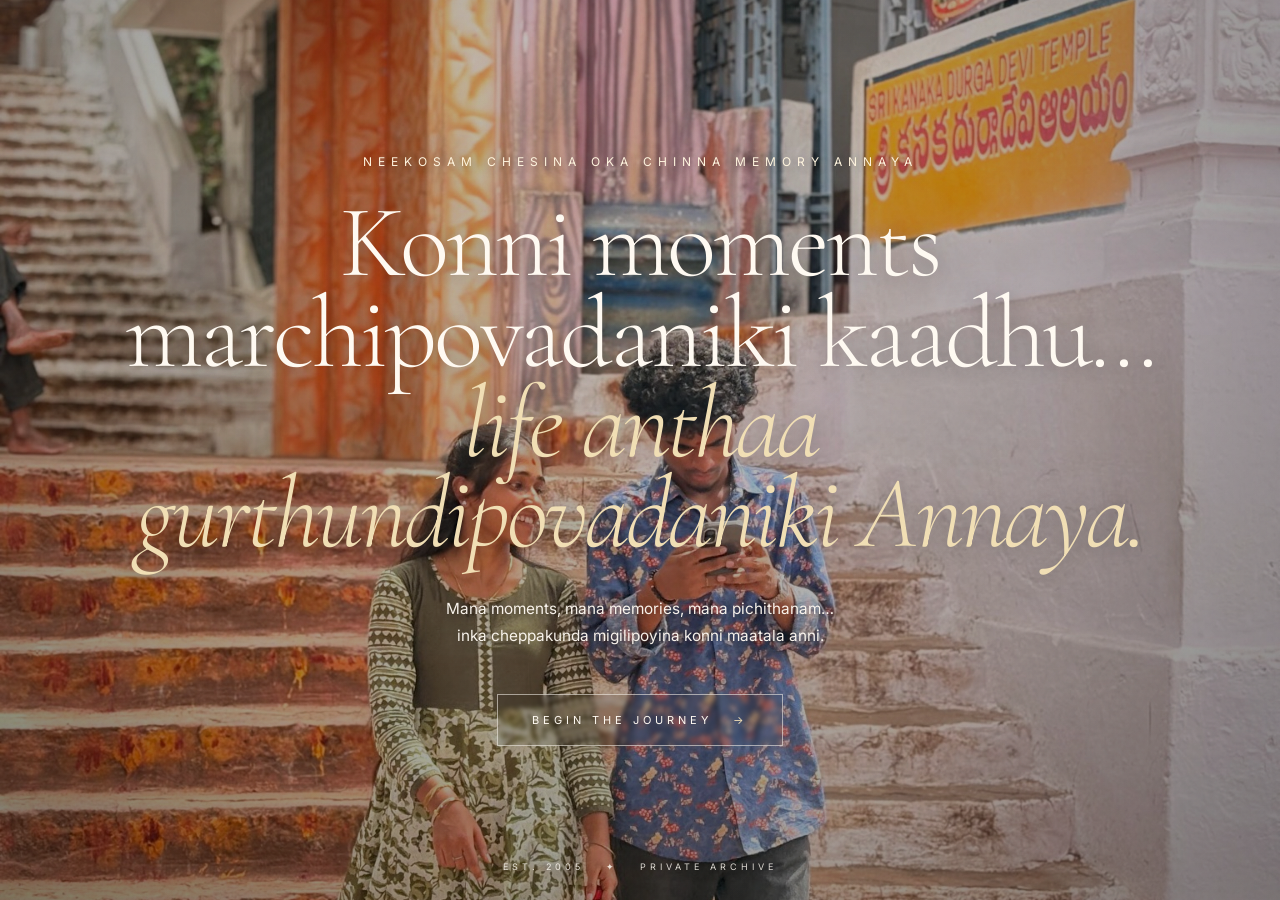
==== indexmain.html @ 3186c995 "Add Memory Vault project" ====
<!DOCTYPE html>
<html lang="en">

<head>
    <meta charset="UTF-8">
    <meta name="viewport" content="width=device-width, initial-scale=1.0">

    <title>Mana Memories, Nee Words Lo — Vamsi</title>

    <link rel="stylesheet" href="styles.css">

    <link rel="preconnect" href="https://fonts.googleapis.com">
    <link rel="preconnect" href="https://fonts.gstatic.com" crossorigin>

    <link
        href="https://fonts.googleapis.com/css2?family=Cormorant+Garamond:wght@300;400;500;600;700&family=Inter:wght@300;400;500;600&display=swap"
        rel="stylesheet">
</head>

<body>

    <div class="grain"></div>


    <!-- =================================================
     OPENING
================================================= -->

    <section id="opening" class="screen">

        <div class="opening-content">

            <p class="small-text">
                NEEKOSAM CHESINA OKA CHINNA MEMORY ANNAYA
            </p>

            <h1>
                Konni moments<br>
                marchipovadaniki kaadhu…<br>
                <span>life anthaa gurthundipovadaniki Annaya.</span>
            </h1>

            <p class="subtitle">
                Mana moments, mana memories, mana pichithanam…<br>
                inka cheppakunda migilipoyina konni maatala anni.
            </p>

            <button id="beginBtn">
                BEGIN THE JOURNEY <span>→</span>
            </button>

        </div>

        <div class="bottom-info">
            <span>EST. 2005</span>
            <span>✦</span>
            <span>PRIVATE ARCHIVE</span>
        </div>

    </section>


    <!-- =================================================
     PASSWORD
================================================= -->

    <section id="vault" class="screen hidden">

        <div class="vault-box">

            <p class="vault-label">
                PRIVATE ARCHIVE
            </p>

            <div class="lock">
                ♢
            </div>

            <h2>
                THE MEMORY VAULT
            </h2>

            <p class="for-text">
                Ee memories anni ni kosame
            </p>

            <h3>
                VAMSI
            </h3>

            <p class="instruction">
                Enter the password…<br>
                appude ee memories unlock avuthayi.
            </p>

            <div class="password-container">

                <input type="password" id="password" placeholder="••••••••">

                <button id="unlockBtn">
                    UNLOCK
                </button>

            </div>

            <p id="error"></p>

            <div class="vault-footer">
                <span>CLASSIFIED</span>
                <span>•</span>
                <span>2026</span>
            </div>

        </div>

    </section>


    <!-- =================================================
     WELCOME
================================================= -->

    <section id="welcome" class="screen hidden">

        <div class="welcome-content">

            <p class="small-text">
                ACCESS GRANTED
            </p>

            <div class="line"></div>

            <h1>
                Welcome to<br>
                <span>your story.</span>
            </h1>

            <p>
                Prathi photo venaka oka moment untundi.<br>
                Prathi moment venaka oka story untundi.<br>
                Ee story maatram…nidhi.
            </p>

            <button id="enterArchive">
                ENTER THE ARCHIVE <span>→</span>
            </button>

        </div>

    </section>


    <!-- =================================================
     ARCHIVE
================================================= -->

    <main id="archive" class="hidden">

        <header class="archive-header">

            <div>

                <p class="archive-label">
                    PRIVATE ARCHIVE / 2026
                </p>

                <h1>
                    Vamsi<span>.</span>
                </h1>

            </div>

            <div class="archive-number">
                21
                <small>years</small>
            </div>

        </header>


        <section class="archive-intro">

            <p class="small-text">
                THE ARCHIVE
            </p>

            <h2>
                A few pieces<br>
                of <em>your story...</em>
            </h2>

            <p>
                chaala ekkuva memories, adho ala.
            </p>

        </section>


        <!-- =================================================
     CARDS
================================================= -->

        <section class="archive-grid">


            <!-- 01 STORY -->

            <article class="archive-card large-card">
                <div class="archive-card">
                    <div class="card-number">01</div>

                    <div class="card-content">
                        <span>TIMELINE</span>

                        <h3>OurStory</h3>

                        <p>
                            Almost four years of memories,<br>
                            konchem chaos, endless conversations,<br>
                            inka madhyalo jarigina anno vishyalu.
                        </p>

                        <button class="open-card" onclick="openSection('storySection')">
                            OPEN STORY →
                        </button>
                    </div>
                </div>

            </article>


            <!-- 02 Nee World — Nee lens nunchi -->

            <article class="archive-card photo-card">

                <div class="photo-background">

                    <img src="images/c1.jpg" alt="Vamsi photography">

                </div>

                <div class="photo-overlay"></div>

                <div class="card-number">
                    02
                </div>

                <div class="card-content">

                    <span>Nee World — Nee lens nunchi</span>

                    <h3>
                        Nee lens nunchi
                    </h3>

                    <p>
                        Andaru chuse world okkate…<br>
                        kaani nuvvu chuse way is different Annaya.
                    </p>

                    <button class="open-card" onclick="openSection('photos')">
                        Nee Frames Chooddhaama →
                    </button>

                </div>

            </article>


            <!-- 03 -->

            <article class="archive-card">

                <div class="card-number">
                    03
                </div>

                <div class="card-content">

                    <span>21 YEARS OF YOU</span>

                    <h3>
                        21 Things That Make You… You
                    </h3>

                    <p>
                        21 chinna chinna things…<br>
                        avi kalisi nuvvu ane person ni create chestayi.
                    </p>

                    <button class="open-card" onclick="openSection('things')">
                        DISCOVER →
                    </button>

                </div>

            </article>


            <!-- 04 VIDEO -->

            <article class="archive-card video-card">

                <video autoplay muted loop playsinline>

                    <source src="video/memories.mp4" type="video/mp4">

                </video>

                <div class="video-overlay"></div>

                <div class="card-number">
                    04
                </div>

                <div class="card-content">

                    <span>MEMORIES IN MOTION</span>

                    <h3>
                        Press Play
                    </h3>

                    <p>
                        Konni memories photo lo kanna…<br>
                        kadilthe inka bhaguntay Annaya.
                    </p>

                    <button class="open-card" onclick="openSection('video')">
                        WATCH →
                    </button>

                </div>

            </article>


            <!-- 05 MESSAGE -->

            <article class="archive-card message-card">

                <div class="card-number">
                    05
                </div>

                <div class="card-content">

                    <span>NAA NUNCHI…</span>

                    <h3>
                        A Message
                    </h3>

                    <p>
                        Something I wanted you to hear.
                    </p>

                    <button id="voiceBtn">
                        ▶ PLAY MESSAGE
                    </button>

                    <audio id="voiceMessage">
                        <source src="audio/message.mp3" type="audio/mpeg">
                    </audio>

                </div>

            </article>


            <!-- 06 MULTIVERSE -->

            <article class="archive-card large-card multiverse-card">

                <div class="card-number">
                    06
                </div>

                <div class="card-content">

                    <span>Oka Vela… WHAT IF?</span>

                    <h3>
                        The Multiverse
                    </h3>

                    <p>
                        Worlds veraina…<br>
                        lives veraina…<br>
                        Nuvvu nuvve.
                    </p>

                    <button class="open-card" onclick="openSection('multiverse')">
                        ENTER →
                    </button>

                </div>

            </article>


            <!-- 07 FUTURE -->

            <article class="archive-card future-card">

                <div class="card-number">
                    07
                </div>

                <div class="card-content">

                    <span>
                        CLASSIFIED / 2036
                    </span>

                    <h3>
                        10 Years Tarvatha Maybe…
                    </h3>

                    <p>
                        Oka camera tho start ayina dream…<br>
                        10 years lo ekkadiki teesukeltundo choodali.
                    </p>

                    <button class="open-card" onclick="openSection('future')">
                        Open Chaos →
                    </button>

                </div>

            </article>


            <!-- 08 INKA LOCKED 🔒 -->

            <article class="archive-card locked-card">

                <div class="lock-symbol">
                    🔒
                </div>

                <div class="card-number">
                    08
                </div>

                <div class="card-content">

                    <span>
                        DO NOT OPEN
                    </span>

                    <h3>
                        2027
                    </h3>

                    <p>
                        Next time malli ra…
                    </p>

                    <button disabled>
                        INKA LOCKED 🔒
                    </button>

                </div>

            </article>

            <!-- 09 CHAOS -->
            <article class="archive-card emotional-card">
                <div class="card-number">09</div>
                <div class="card-content">
                    <span>THE CHAOS ARCHIVE</span>
                    <h3>Mana Pichi Panulu</h3>
                    <p>Mana jokes, mana fights, mana nonsense…<br>
                        bayata vallaki artham kaani,<br>
                        manaki maatram moments.</p>
                    <button class="open-card" onclick="openSection('chaos')">Open Chaos →</button>
                </div>
            </article>

            <!-- 10 OPEN WHEN -->
            <article class="archive-card emotional-card">
                <div class="card-number">10</div>
                <div class="card-content">
                    <span>PRIVATE LETTERS</span>
                    <h3>Eppudu Open Cheyyalante…</h3>
                    <p>Konni rojulu happy ga untayi…<br>
                        konni rojulu konchem tough ga untayi.<br>
                        Aa days kosam konni maatlu.</p>
                    <button class="open-card" onclick="openSection('openWhen')">OPEN ENVELOPE →</button>
                </div>
            </article>

            <!-- 11 UNSAID -->
            <article class="archive-card emotional-card">
                <div class="card-number">11</div>
                <div class="card-content">
                    <span>THINGS I NEVER SAY</span>
                    <h3>Unsaid Things</h3>
                    <p>Konni feelings face-to-face cheppadam kanna…<br>
                        paper meeda raayadam different ga anipisthundi Annaya.</p>
                    <button class="open-card" onclick="openSection('unsaid')">Idi Chaduvu →</button>
                </div>
            </article>

            <!-- 12 FINAL LETTER -->
            <article class="archive-card emotional-card final-card">
                <div class="card-number">12</div>
                <div class="card-content">
                    <span>BEFORE YOU LEAVE…</span>
                    <h3>Letter</h3>
                    <p>Last ga okkate gurthupettuko…<br>
                        mana memories ekkada unna,<br>
                        mana relation ki oka different idhi untundi Annaya.</p>
                    <button class="open-card" onclick="openSection('finalLetter')">Open Cheyyi →</button>
                </div>
            </article>

        </section>


        <!-- =================================================
     STORY SECTION
================================================= -->

        <section id="storySection" class="extra-section hidden">

            <button type="button" class="back-btn" onclick="closeSection('storySection')">
                ← BACK TO ARCHIVE
            </button>

            <div class="section-intro">
                <span class="small-text">01 / TIMELINE</span>

                <h2>
                    Our <em>Story.</em>
                </h2>

                <p>
                    Almost four years… ayina, mana story ki proper beginning ani cheppadaniki oka particular vishyam
                    ledu.
                </p>
            </div>

            <div class="chapter-photo" aria-label="Chapter 01 memory">
                <img src="images/a18.jpg" alt="Chapter 01 temple trip memory">
                <p> THAT DAY — 30 JUL 2022.<br>
                    First lo mana iddaram ki teliyadu kada… ee random conversations anni oka roju memories avuthayi
                    ani🤷‍♀️.
                </p>
            </div>

            <div class="timeline-item">
                <span>CHAPTER 02</span>
                <h3>Mana Chaos.</h3>
                <p>
                    Mana jokes, mana fights, random conversations, godavalu… appudu avi just normal days. Ippudu venakki
                    chusthe avi anni chala pedha memories.
                </p>
            </div>

            <div class="timeline-item">
                <span>CHAPTER 03</span>
                <h3>Almost four years later.</h3>
                <p>
                    Time chala fast ga vellipoyindi. Kaani inka complete kaaledu.<br>
                    Inka chaala memories create cheyyali Annaya.
                </p>
            </div>
            <div class="chapter-photo" aria-label="Chapter 04 memory">
                <img src="images/a19.jpeg"
                    alt="Chapter 04 memory together at the temple">
                <p>Idi ending kaadhu Annaya.<br>
                Already raasina chapters konni unnayi… migatha story inka mana mundhe undi.SOMEWHERE ALONG THE WAY</p>
            </div>
            </div>

        </section>

        <!-- =================================================
     Nee World — Nee lens nunchi
================================================= -->

        <section id="photos" class="extra-section hidden">

            <button type="button" class="back-btn" onclick="closeSection('photos')">
                ← BACK TO ARCHIVE
            </button>

            <p class="small-text">
                CHAPTER 02
            </p>

            <h2>
                Nee World — Through Your <em>Lens.</em>
            </h2>

            <p class="section-intro">
                Nuvvu just photographs theeyavu.<br>
                Konni moments ni notice chesthav… konni feelings ni capture chesthav… migatha vallaki ordinary ga
                kanipinche things lo kuda oka frame chusthav.
            </p>


            <div class="photo-gallery">

                <div class="gallery-item">

                    <img src="images/c1.jpg">

                    <div>
                        FRAME 01
                    </div>

                </div>


                <div class="gallery-item">

                    <img src="c2.jpg">

                    <div>
                        FRAME 02
                    </div>

                </div>


                <div class="gallery-item">

                    <img src="c3.jpg">

                    <div>
                        FRAME 03
                    </div>

                </div>

            </div>

        </section>


        <!-- =================================================
     21 THINGS
================================================= -->

        <section id="things" class="extra-section hidden">

            <button type="button" class="back-btn" onclick="closeSection('things')">
                ← BACK TO ARCHIVE
            </button>

            <p class="small-text">
                CHAPTER 03
            </p>

            <h2>
                21 Things That Make You… You<br>
                <em>About You.</em>
            </h2>

            <div class="things-grid">

                <div class="thing">
                    <span>01</span>
                    <p>Nannu yedipinchadam lo niku chala istame kadha Annaya.</p>
                </div>

                <div class="thing">
                    <span>02</span>
                    <p>Nenu serious ga unna kuda somehow navvinchesthav.</p>
                </div>

                <div class="thing">
                    <span>03</span>
                    <p>Camera tho chuse nee way chaala different.</p>
                </div>

                <div class="thing">
                    <span>04</span>
                    <p>Vere vallaki kanipinchani details nuvvu notice chesthav.</p>
                </div>

                <div class="thing">
                    <span>05</span>
                    <p>Ordinary moments ni kuda memory ga marchesthav.</p>
                </div>

                <div class="thing">
                    <span>06</span>
                    <p>Nee dreams ni serious ga teesukuntav.</p>
                </div>

                <div class="thing">
                    <span>07</span>
                    <p>Nee lens… just lens kaadhu. Adi nee way of seeing the world.</p>
                </div>

                <div class="thing">
                    <span>08</span>
                    <p>Nuvvu unte life different ga untundi Annaya.</p>
                </div>

                <div class="thing">
                    <span>09</span>
                    <p>Konni sarlu chiraku ga untav. 😂</p>
                </div>

                <div class="thing">
                    <span>10</span>
                    <p>Kaani ninnu vere vallatho replace cheyyanu.</p>
                </div>

                <div class="thing">
                    <span>11</span>
                    <p>Nee own way of seeing the world undi.</p>
                </div>

                <div class="thing">
                    <span>12</span>
                    <p>Nuvvu inka nannu ala care chesthune untav.</p>
                </div>

                <div class="thing">
                    <span>13</span>
                    <p>Planning lekunda create ayye memories manaki ekkuva.</p>
                </div>

                <div class="thing">
                    <span>14</span>
                    <p>Nuvvu anukunnadanikanna nilo potential chaala ekkuva Annaya kani niku adhi teliyatle.</p>
                </div>

                <div class="thing">
                    <span>15</span>
                    <p>Nee dreams nijam avvali ani true ga korukuntunna.</p>
                </div>

                <div class="thing">
                    <span>16</span>
                    <p>Nuvvu Different Annaya.</p>
                </div>

                <div class="thing">
                    <span>17</span>
                    <p>Nuvvu family ni iche value kuda veru Annaya.</p>
                </div>

                <div class="thing">
                    <span>18</span>
                    <p>Nee story inka chaala pedda ga undi.</p>
                </div>

                <div class="thing">
                    <span>19</span>
                    <p>Nuvvu inka grow avuthunnav… and that's beautiful to watch.</p>
                </div>

                <div class="thing">
                    <span>20</span>
                    <p>Nuvvu avarki ivalsina value priority valaki isthav Annaya.</p>
                </div>

                <div class="thing final-thing">
                    <span>21</span>
                    <p>
                        Nuvvu chese chaala things ni nuvvu notice cheyyakapoyina… nenu notice chestha.
                    </p>
                </div>

            </div>

        </section>


        <!-- =================================================
     VIDEO
================================================= -->

        <section id="video" class="extra-section hidden">

            <button type="button" class="back-btn" onclick="closeSection('video')">
                ← BACK TO ARCHIVE
            </button>

            <p class="small-text">
                CHAPTER 04
            </p>

            <h2>
                Memories in <em>Motion.</em>
            </h2>

            <div class="big-video">

                <video controls>

                    <source src="video/memories.mp4" type="video/mp4">

                </video>

            </div>

        </section>


        <!-- =================================================
     MULTIVERSE
================================================= -->

        <section id="multiverse" class="extra-section hidden">

            <button type="button" class="back-btn" onclick="closeSection('multiverse')">
                ← BACK TO ARCHIVE
            </button>

            <p class="small-text">
                CHAPTER 06
            </p>

            <h2>
                The <em>Multiverse.</em>
            </h2>

            <p class="section-intro">
                Oka vela mana lives different ga unte?<br>
                Different city. Different career. Different people. Different story.
            </p>

            <div class="universe-grid">

                <div>
                    <span>UNIVERSE 01</span>
                    <h3>THE PHOTOGRAPHER</h3>
                    <p>
                        Camera tho moments ni chase chesthu… finally nee dream ni live chesthunnav.
                    </p>
                </div>

                <div>
                    <span>UNIVERSE 02</span>
                    <h3>THE TRAVELLER</h3>
                    <p>
                        Oka place nunchi inko place ki velthu… every location lo oka new story kanipisthav.
                    </p>
                </div>

                <div>
                    <span>UNIVERSE 03</span>
                    <h3>THE FILMMAKER</h3>
                    <p>
                        Photos nunchi movie stories varaku… moments ni cinema laga capture chesthav.
                    </p>
                </div>

                <div>
                    <span>UNIVERSE 04</span>
                    <h3>THE EXPLORER</h3>
                    <p>
                        Next frame ekkada untundo teliyadu… kaani search cheyyadam aapavu.
                    </p>
                </div>

            </div>

        </section>


        <!-- =================================================
     FUTURE
================================================= -->

        <section id="future" class="extra-section future-section hidden">

            <button type="button" class="back-btn" onclick="closeSection('future')">
                ← BACK TO ARCHIVE
            </button>

            <div class="future-header">

                <p class="small-text">
                    CLASSIFIED FILE / 2036
                </p>

                <h2>
                    10 Years<br>
                    From <em>Now.</em>
                </h2>

                <p>
                    This file was created in 2026.<br>
                    Open chesedi 2036 lo or inka mundhu ayina avvachu.
                </p>

            </div>


            <div class="future-profile">

                <div class="future-year">
                    2036
                </div>

                <div>

                    <span>
                        VAMSI
                    </span>

                    <h3>
                        PHOTOGRAPHER
                    </h3>

                    <p>
                        MNC • CREATIVE VISUALS
                    </p>

                </div>

            </div>


            <div class="future-letter">

                <p>
                    Annaya,
                </p>

                <p>
                    10 years tarvatha ee page chusthunnaav ante… first of all, hello future Annaya. 😂
                </p>

                <p>
                    Maybe oka office lo nee dream job chesthu untav.
                </p>

                <p>
                    Maybe somewhere beautiful, camera hand lo pattukuni next perfect frame kosam wait chesthu untav.
                </p>

                <p>
                    Maybe thousands of stories already capture chesi untav.
                </p>

                <p>
                    Kaani okati matram marchipoku.<br>
                    Nee dream start ayina reason ni marchipoku.
                </p>

                <p class="highlight">
                    Different ga choodadam aapaku.
                </p>

                <p class="highlight">
                    Perfect frame kosam chase cheyyadam aapaku.
                </p>

                <p class="highlight">
                    And most importantly…<br>
                    Nuvvu avvali anukunna person ga ayyinantha varuku aapaku.
                </p>

                <p>
                    I'll always be somewhere cheering for you.
                </p>

                <div class="future-signature">
                    — Srivalli
                </div>

            </div>

        </section>


        <!-- =================================================
     CHAOS ARCHIVE
================================================= -->
        <section id="chaos" class="extra-section hidden emotional-section">
            <button type="button" class="back-btn" onclick="closeSection('chaos')">← BACK TO ARCHIVE</button>
            <div class="section-intro">
                <span class="small-text">09 / THE CHAOS ARCHIVE</span>
                <h2>Things that make <em>no sense.</em></h2>
                <p>Bayata vallaki idi just nonsense.<br>
                    Manaki?<br>
                    Core memories. 😂</p>
            </div>
            <div class="memory-notes">
                <article><span>01</span>
                    <h3>THE INSIDE JOKES</h3>
                    <p>Explain cheyyalsina avasaram leni jokes.<br>
                        Oka word chaalu… iddaram navvukovadaniki.</p>
                </article>
                <article><span>02</span>
                    <h3>THE RANDOM FIGHTS</h3>
                    <p>5 minutes argument.<br>
                        10 minutes later…<br>
                        “Em jaragaledhu” ani normal ga matladukovadam. 😂</p>
                </article>
                <article><span>03</span>
                    <h3>THE STUPID MOMENTS</h3>
                    <p>Appudu stupid anipinchina moments…<br>
                        Ippudu gurthosthe automatic ga navvu vachche moments.</p>
                </article>
                <article><span>04</span>
                    <h3>THE ORDINARY DAYS</h3>
                    <p>Maybe mana best memories special days lo kaadhu.<br>
                        Just normal days lo jarigina chinna chinna things lo unnayi.<br>
                        That's our kind of chaos. ❤️</p>
                </article>
            </div>
        </section>

        <!-- =================================================
     OPEN WHEN
================================================= -->
        <section id="openWhen" class="extra-section hidden emotional-section">
            <button type="button" class="back-btn" onclick="closeSection('openWhen')">← BACK TO ARCHIVE</button>
            <div class="section-intro">
                <span class="small-text">10 / PRIVATE LETTERS</span>
                <h2>Open <em>when...</em></h2>
                <p>Anni okesari open cheyyaku.<br>
                    Konni letters future kosam save cheyyi. ❤️</p>
            </div>
            <div class="envelope-grid">
                <button class="envelope" onclick="toggleEnvelope(this)"><span>OPEN WHEN</span><strong>YOU'RE HAVING A
                        BAD DAY</strong>
                    <p>Every day strong ga undalsina avasaram ledu Annaya.<br>
                        Bad day ante bad life kaadhu.<br>
                        Konchem time teesko.<br>
                        Tomorrow malli try cheyyachu.</p>
                </button>
                <button class="envelope" onclick="toggleEnvelope(this)"><span>OPEN WHEN</span><strong>YOU MISS
                        ME</strong>
                    <p>Phone lo message cheyyachu… but first, ee page chudu. 😂<br>
                        Consider this a tiny hug from your sister.</p>
                </button>
                <button class="envelope" onclick="toggleEnvelope(this)"><span>OPEN WHEN</span><strong>YOU NEED TO
                        LAUGH</strong>
                    <p>Remember one thing…<br>
                        Nannu sister ga vundi kuda unav ante, nee life already successful. 😂</p>
                </button>
                <button class="envelope" onclick="toggleEnvelope(this)"><span>OPEN WHEN</span><strong>YOU FORGET HOW
                        MUCH YOU MATTER</strong>
                    <p>Nuvvu anukunnadanikanna chaala important.<br>
                        And yes… nenu cheppakapoyina, I care about you more than you know.</p>
                </button>
            </div>
        </section>

        <!-- =================================================
     UNSAID THINGS
================================================= -->
        <section id="unsaid" class="extra-section hidden emotional-section unsaid-section">
            <button type="button" class="back-btn" onclick="closeSection('unsaid')">← BACK TO ARCHIVE</button>
            <div class="section-intro">
                <span class="small-text">11 / THINGS I NEVER SAY</span>
                <h2>Things I <em>don't say enough.</em></h2>
            </div>
            <div class="unsaid-letter">
                <p>Annaya,<br><br>I don't say it enough… but I'm proud of you.</p>
                <p>Nuvvu nannu almost irritate chesthav. 😂<br>
                    Kaani somehow… every single time, I'd still choose you as my brother.</p>
                <p>Thank you for growing up with me.</p>
                <p>Thank you for all those ordinary days… avi memories avuthunnayi ani appudu manaki teliyaledu.</p>
                <p>Nee camera dream ni chase chesthu undu.<br>
                    One day nenu “I knew you could do it” ani cheppali.</p>
                <p class="highlight">And no matter how old we get…<br>
                    Mana childhood, mana stupid jokes, mana fights, mana memories lo oka little piece of us always
                    untundi.</p>
                <div class="future-signature">— Srivalli</div>
            </div>
        </section>

        <!-- =================================================
     FINAL LETTER
================================================= -->
        <section id="finalLetter" class="extra-section hidden final-letter-section">
            <button type="button" class="back-btn" onclick="closeSection('finalLetter')">← BACK TO ARCHIVE</button>
            <div class="final-letter-wrap">
                <span class="small-text">12 / THE FINAL LETTER</span>
                <h2>Out of all the people life could have given me…</h2>
                <p class="final-highlight">I'm glad I got you.</p>
                <p>Whatever happens next…<br>
                    Life manalni different directions lo teesukellina, busy ayina, years pass ayina…<br>
                    I hope we never become strangers.</p>
                <p>Keep taking photographs.<br>
                    Keep finding beautiful things.<br>
                    Keep chasing the life you want.</p>
                <p>And one day life chaala busy ayyi photos theeyadam kuda marchipothe…<br>
                    at least aa moments ela feel ayyayo marchipokunda undam.<br><br>
                    Because photos may fade…<br>
                    but some memories don't.</p>
                <div class="final-signature">— Yours ❤️</div>
                <div class="final-end">THE END? <span>Probably not.</span></div>
            </div>
        </section>


        <!-- =================================================
     END
================================================= -->


        <section class="vault-stats" aria-label="Memory Vault statistics">
            <div class="vault-stat"><span>12</span><small>ARCHIVES</small></div>
            <div class="vault-stat"><span>21</span><small>YEARS OF YOU</small></div>
            <div class="vault-stat"><span>2022 → ∞</span><small>STORY STILL WRITING</small></div>
        </section>

        <section class="random-memory-wrap">
            <div class="random-memory-label">THE VAULT REMEMBERS…</div>
            <div class="random-memory" id="randomMemory">Konni ordinary days… later memories aipoyayi.</div>
            <button class="memory-btn" id="randomMemoryBtn">Inka →</button>
        </section>

        <section class="archive-x" id="archiveX">
            <p class="small-text">CLASSIFIED / ARCHIVE X</p>
            <h3>One More Thing…</h3>
            <p>Kani konni memories ki names avasaram ledu Annaya.</p>
            <button id="archiveXBtn">OPEN CHEY→</button>
            <div class="archive-x-message">
                You found it. ❤️<br><br>
                ikada ami secret kadhu kani .<br>
                Ee pages ni ala mana memories tho add chesukuntu undham Annaya kk na<br><br>
                <em>Inka rayalsina memories chala unnayi Annaya.</em>
            </div>
        </section>

        <section class="vault-close">
            <p class="small-text">THE VAULT IS NEVER REALLY CLOSED</p>
            <h2>Come back when we have<br><em>another memory worth saving.</em></h2>
            <p>Already written chapters are safe here.<br>New ones can always be added.</p>
        </section>

        <section class="archive-ending">

            <p class="small-text">
                BEFORE YOU LEAVE…
            </p>

            <h2>
                Mana memories lo oka<br>
                <em>favorite chapter nuvve.</em>
            </h2>

            <p>
                ❤️💙
            </p>

            <div class="signature">
                — valli
            </div>

        </section>


        <footer>

            <span>
                THE MEMORY VAULT
            </span>

            <span>
                / 2026
            </span>

        </footer>

    </main>



    <style id="memory-vault-emotional-enhancements">
        .vault-stats {
            max-width: 1100px;
            margin: 40px auto 0;
            padding: 18px 22px;
            border-top: 1px solid rgba(238, 233, 223, .10);
            border-bottom: 1px solid rgba(238, 233, 223, .10);
            display: flex;
            justify-content: center;
            gap: 38px;
            flex-wrap: wrap;
            text-align: center
        }

        .vault-stat span {
            display: block;
            color: var(--gold);
            font-size: 10px;
            letter-spacing: 2px
        }

        .vault-stat small {
            display: block;
            margin-top: 6px;
            color: #77736c;
            font-size: 8px;
            letter-spacing: 1.5px
        }

        .random-memory-wrap {
            max-width: 900px;
            margin: 75px auto 30px;
            text-align: center
        }

        .random-memory-label {
            color: var(--gold);
            font-size: 9px;
            letter-spacing: 4px
        }

        .random-memory {
            min-height: 95px;
            margin: 22px auto 25px;
            padding: 25px;
            border: 1px solid rgba(238, 233, 223, .10);
            background: rgba(255, 255, 255, .018);
            display: flex;
            align-items: center;
            justify-content: center;
            color: #b9b3aa;
            font-family: "Cormorant Garamond", Georgia, serif;
            font-size: 22px;
            line-height: 1.45;
            transition: opacity .25s ease, transform .25s ease
        }

        .memory-btn {
            padding: 13px 22px;
            border: 1px solid rgba(200, 170, 114, .45);
            color: var(--gold-light);
            font-size: 9px;
            letter-spacing: 2px;
            transition: .3s ease
        }

        .memory-btn:hover {
            background: rgba(200, 170, 114, .08);
            transform: translateY(-2px)
        }

        .vault-whisper {
            position: fixed;
            left: 50%;
            bottom: 28px;
            transform: translate(-50%, 20px);
            width: min(520px, calc(100% - 30px));
            padding: 18px 22px;
            background: rgba(10, 10, 10, .94);
            border: 1px solid rgba(200, 170, 114, .28);
            box-shadow: 0 15px 50px rgba(0, 0, 0, .45);
            text-align: center;
            z-index: 1200;
            opacity: 0;
            pointer-events: none;
            transition: .45s ease
        }

        .vault-whisper.show {
            opacity: 1;
            transform: translate(-50%, 0)
        }

        .vault-whisper strong {
            display: block;
            color: var(--gold);
            font-size: 8px;
            letter-spacing: 3px;
            margin-bottom: 8px
        }

        .vault-whisper span {
            color: #b8b2a9;
            font-family: "Cormorant Garamond", Georgia, serif;
            font-size: 17px
        }

        .archive-x {
            max-width: 900px;
            margin: 75px auto 0;
            padding: 30px;
            border: 1px solid rgba(200, 170, 114, .12);
            text-align: center;
            background: linear-gradient(180deg, rgba(200, 170, 114, .025), rgba(0, 0, 0, 0))
        }

        .archive-x .small-text {
            color: #6f6a63
        }

        .archive-x h3 {
            margin: 12px 0;
            color: var(--gold-light);
            font-family: "Cormorant Garamond", Georgia, serif;
            font-size: 32px;
            font-weight: 400
        }

        .archive-x p {
            color: #8d8981;
            font-size: 11px;
            line-height: 1.8;
            margin-bottom: 20px
        }

        .archive-x button {
            padding: 12px 20px;
            border: 1px solid rgba(238, 233, 223, .16);
            font-size: 8px;
            letter-spacing: 2px;
            color: #aaa49b
        }

        .archive-x-message {
            display: none;
            margin-top: 22px;
            padding: 22px;
            border-top: 1px solid rgba(238, 233, 223, .08);
            color: #bdb7ae;
            font-family: "Cormorant Garamond", Georgia, serif;
            font-size: 20px;
            line-height: 1.5
        }

        .archive-x.opened .archive-x-message {
            display: block
        }

        .vault-close {
            padding: 90px 20px 50px;
            text-align: center
        }

        .vault-close .small-text {
            color: var(--gold);
            letter-spacing: 4px
        }

        .vault-close h2 {
            margin: 20px auto;
            max-width: 700px;
            font-family: "Cormorant Garamond", Georgia, serif;
            font-size: clamp(35px, 6vw, 65px);
            font-weight: 300;
            line-height: 1
        }

        .vault-close p {
            color: #77736c;
            font-size: 11px;
            line-height: 1.9
        }

        .vault-close em {
            color: var(--gold-light)
        }
    </style>
    <div class="vault-whisper" id="vaultWhisper"><strong>THE VAULT REMEMBERS…</strong><span
            id="vaultWhisperText"></span></div>

    <script>
        (function () {
            const randomMemory = document.getElementById("randomMemory");
            const randomMemoryBtn = document.getElementById("randomMemoryBtn");
            const memories = [
                "Konni moments marchipovadaniki kaadhu… life anthaa gurthundipovadaniki Annaya.",
                "Mana jokes, mana fights, mana pichi… bayata vallaki ardham kaani, manaki maatrame ardham ayye moments.",
                "Ordinary moments ni kuda memory ga marchukundam",
                "Maybe mana best memories special days lo kaadhu… normal days lo jarigina chinna chinna vishyalo lo untayi.",
                "Nuvvu naku kopam tepisthav. 😂 Kaani somehow… every single time, I'd still choose you as my Annaya.",
                "Nuvvu chese chala vishyalani ni nuvvu notice cheyyakapoyina… nenu notice chestha Annaya👀.",
                "Idi ending kaadhu Annaya. Inka chaala memories create chesukundham.",
                "Photos may fade… but some memories don't but even photos stay ♾️."
            ];
            if (randomMemory && randomMemoryBtn) {
                randomMemoryBtn.addEventListener("click", function () {
                    randomMemory.style.opacity = "0";
                    randomMemory.style.transform = "translateY(6px)";
                    setTimeout(function () {
                        let next = memories[Math.floor(Math.random() * memories.length)];
                        while (memories.length > 1 && next === randomMemory.textContent.trim()) {
                            next = memories[Math.floor(Math.random() * memories.length)];
                        }
                        randomMemory.textContent = next;
                        randomMemory.style.opacity = "1";
                        randomMemory.style.transform = "translateY(0)";
                    }, 220);
                });
            }

            const whisper = document.getElementById("vaultWhisper");
            const whisperText = document.getElementById("vaultWhisperText");
            const whisperMessages = [
                "Manam appudu just moment ni create chesukuntune undham. ",
                "Some ordinary days deserve a permanent place here.",
                "Ee website lo unna prati word has my emotion Annaya.",
                "The story is already beautiful. It just isn't finished yet.",
                "One day, you'll look back and realize how much changed… and how much stayed the same."
            ];
            let shown = false, timer;
            function showWhisper() {
                if (!whisper || !whisperText) return;
                whisperText.textContent = whisperMessages[Math.floor(Math.random() * whisperMessages.length)];
                whisper.classList.add("show");
                clearTimeout(timer);
                timer = setTimeout(() => whisper.classList.remove("show"), 4200);
            }
            window.addEventListener("scroll", function () {
                if (!shown && window.scrollY > 420) { shown = true; showWhisper(); }
            }, { passive: true });

            const archiveX = document.getElementById("archiveX");
            const archiveXBtn = document.getElementById("archiveXBtn");
            if (archiveX && archiveXBtn) {
                archiveXBtn.addEventListener("click", function () {
                    archiveX.classList.toggle("opened");
                    archiveXBtn.textContent = archiveX.classList.contains("opened") ? "CLOSE ARCHIVE X" : "TRY TO OPEN →";
                });
            }
        })();
    </script>

    <script src="script.js"></script>

</body>

</html>
---- styles.css ----
/* =========================================================
   BROTHER TIME CAPSULE — THE MEMORY VAULT
   COMPLETE MODIFIED STYLESHEET
   MOBILE-FIRST CHAPTER 1 & 4 PHOTO LAYOUT
========================================================= */

/* =========================================================
   RESET
========================================================= */

* {
    margin: 0;
    padding: 0;
    box-sizing: border-box;
}

:root {
    --black: #080808;
    --dark: #0d0d0d;
    --dark-soft: #111111;
    --cream: #eee9df;
    --gold: #c8aa72;
    --gold-light: #dfc995;
    --muted: #8d8981;
    --muted-dark: #55514b;
    --border: rgba(238, 233, 223, 0.12);
}

/* =========================================================
   BODY
========================================================= */

html {
    scroll-behavior: smooth;
    background: var(--black);
}

body {
    width: 100%;
    min-height: 100vh;
    margin: 0;
    padding: 0;
    background: var(--black);
    color: var(--cream);
    font-family: "Inter", Arial, sans-serif;
    overflow-x: hidden;
}

/* =========================================================
   FILM GRAIN
========================================================= */

.grain {
    position: fixed;
    inset: 0;
    width: 100%;
    height: 100%;
    pointer-events: none;
    z-index: 9999;
    opacity: 0.035;

    background-image:
        url("data:image/svg+xml,%3Csvg viewBox='0 0 180 180' xmlns='http://www.w3.org/2000/svg'%3E%3Cfilter id='n'%3E%3CfeTurbulence type='fractalNoise' baseFrequency='.9' numOctaves='3' stitchTiles='stitch'/%3E%3C/filter%3E%3Crect width='100%25' height='100%25' filter='url(%23n)' opacity='.5'/%3E%3C/svg%3E");

    animation: grainMove 0.4s steps(2) infinite;
}

@keyframes grainMove {
    0% {
        transform: translate(0, 0);
    }

    25% {
        transform: translate(1%, -1%);
    }

    50% {
        transform: translate(-1%, 1%);
    }

    75% {
        transform: translate(1%, 0);
    }

    100% {
        transform: translate(0, -1%);
    }
}

/* =========================================================
   COMMON
========================================================= */

.hidden {
    display: none !important;
}

button {
    border: none;
    outline: none;
    background: none;
    color: var(--cream);
    cursor: pointer;
    font-family: "Inter", Arial, sans-serif;
}

button:focus-visible {
    outline: 1px solid var(--gold);
    outline-offset: 5px;
}

/* =========================================================
   FULL SCREEN SCREENS
========================================================= */

.screen {
    position: relative;
    width: 100%;
    min-height: 100vh;

    display: flex;
    align-items: center;
    justify-content: center;

    background:
        radial-gradient(
            circle at 50% 45%,
            rgba(200, 170, 114, 0.08),
            transparent 35%
        ),
        var(--black);

    transition:
        opacity 1.2s ease,
        transform 1.2s ease;
}

/* =========================================================
   OPENING SCREEN
========================================================= */

.opening-content {
    width: 100%;
    max-width: 850px;
    padding: 30px;
    text-align: center;
    animation: appear 1.8s ease forwards;
}

.small-text {
    margin-bottom: 35px;
    font-size: 10px;
    letter-spacing: 5px;
    color: var(--gold);
}

.opening-content h1,
h1 {
    font-family: "Cormorant Garamond", Georgia, serif;
    font-weight: 300;
    font-size: clamp(55px, 8vw, 105px);
    line-height: 0.88;
    letter-spacing: -3px;
}

h1 span {
    color: var(--gold);
    font-style: italic;
}

.subtitle {
    margin-top: 40px;
    font-size: 13px;
    line-height: 1.8;
    color: var(--muted);
}

/* =========================================================
   BUTTONS
========================================================= */

#beginBtn,
#enterArchive {
    margin-top: 50px;
    padding: 16px 30px;
    border: 1px solid rgba(238, 233, 223, 0.25);
    font-size: 10px;
    letter-spacing: 3px;
    transition: 0.4s ease;
}

#beginBtn span,
#enterArchive span {
    margin-left: 15px;
    color: var(--gold);
}

#beginBtn:hover,
#enterArchive:hover {
    background: var(--cream);
    color: var(--black);
    border-color: var(--cream);
    transform: translateY(-3px);
}

/* =========================================================
   BOTTOM INFO
========================================================= */

.bottom-info {
    position: absolute;
    bottom: 30px;
    left: 50%;

    transform: translateX(-50%);

    display: flex;
    gap: 20px;

    font-size: 8px;
    letter-spacing: 3px;
    color: #555;

    white-space: nowrap;
}

/* =========================================================
   MEMORY VAULT / PASSWORD
========================================================= */

.vault-box {
    width: min(450px, 90%);
    padding: 50px 35px;

    text-align: center;

    border: 1px solid rgba(238, 233, 223, 0.12);

    background:
        linear-gradient(
            145deg,
            rgba(255, 255, 255, 0.025),
            rgba(255, 255, 255, 0)
        );

    box-shadow:
        0 30px 100px rgba(0, 0, 0, 0.5);

    animation: vaultAppear 1.4s ease;
}

.vault-label {
    font-size: 8px;
    letter-spacing: 4px;
    color: var(--gold);
}

.lock {
    width: 60px;
    height: 60px;
    margin: 30px auto 20px;

    display: flex;
    align-items: center;
    justify-content: center;

    border: 1px solid rgba(200, 170, 114, 0.4);
    border-radius: 50%;

    color: var(--gold);
    font-size: 25px;
}

.vault-box h2 {
    font-family: "Cormorant Garamond", Georgia, serif;
    font-size: 40px;
    font-weight: 400;
    letter-spacing: 2px;
}

.for-text {
    margin-top: 30px;
    color: var(--muted);
    font-size: 11px;
}

.vault-box h3 {
    margin-top: 8px;
    font-size: 13px;
    font-weight: 400;
    letter-spacing: 4px;
    color: var(--cream);
}

.instruction {
    margin-top: 35px;
    font-size: 10px;
    color: #666;
}

/* =========================================================
   PASSWORD INPUT
========================================================= */

.password-container {
    margin-top: 20px;
    display: flex;
    border-bottom: 1px solid rgba(238, 233, 223, 0.25);
}

.password-container input {
    flex: 1;
    min-width: 0;

    padding: 15px;

    background: transparent;
    border: none;
    outline: none;

    color: var(--cream);
    text-align: center;
    letter-spacing: 5px;
}

.password-container input::placeholder {
    color: #444;
}

#unlockBtn {
    padding: 15px;
    font-size: 9px;
    letter-spacing: 2px;
    color: var(--gold);
    transition: 0.3s;
}

#unlockBtn:hover {
    color: white;
}

#error {
    height: 20px;
    margin-top: 12px;
    font-size: 9px;
    color: #b77777;
}

.vault-footer {
    margin-top: 35px;

    display: flex;
    justify-content: center;
    gap: 15px;

    font-size: 7px;
    letter-spacing: 3px;
    color: #444;
}

/* =========================================================
   WELCOME SCREEN
========================================================= */

#welcome {
    background:
        radial-gradient(
            circle at center,
            rgba(200, 170, 114, 0.12),
            transparent 40%
        ),
        var(--black);
}

.welcome-content {
    text-align: center;
    animation: appear 2s ease;
}

.welcome-content h1 {
    font-size: clamp(60px, 9vw, 120px);
}

.welcome-content p:not(.small-text) {
    margin-top: 40px;
    color: var(--muted);
    line-height: 2;
    font-size: 13px;
}

.line {
    width: 1px;
    height: 60px;
    margin: 0 auto 35px;
    background: var(--gold);
}

/* =========================================================
   GENERAL EXTRA SECTIONS
========================================================= */

.extra-section {
    position: relative;
    width: 100%;
    min-height: 100vh;

    padding: 100px 7vw;

    background:
        radial-gradient(
            circle at 50% 10%,
            rgba(200, 170, 114, 0.08),
            transparent 35%
        ),
        var(--black);

    animation: sectionIn 0.8s ease;
}

.extra-section h2 {
    font-family: "Cormorant Garamond", Georgia, serif;
    font-size: clamp(70px, 10vw, 150px);
    font-weight: 300;
    line-height: 0.82;
    letter-spacing: -5px;
    margin: 35px 0;
}

.extra-section h2 em {
    color: var(--gold);
    font-style: italic;
}

.back-btn {
    padding-bottom: 10px;
    border-bottom: 1px solid #333;

    font-size: 8px;
    letter-spacing: 3px;
    color: #777;

    transition: 0.3s;
}

.back-btn:hover {
    color: var(--gold);
    border-color: var(--gold);
}

.section-intro {
    max-width: 700px;
    margin: 40px 0 80px;

    color: #777;
    font-size: 13px;
    line-height: 2;
}

/* =========================================================
   MEMORY VAULT ARCHIVE
========================================================= */

#archive {
    position: relative;
    width: 100%;
    min-height: 100vh;

    padding: 55px 7vw 120px;

    background:
        radial-gradient(
            circle at 80% 10%,
            rgba(200, 170, 114, 0.07),
            transparent 30%
        ),
        #080808;

    color: var(--cream);
    overflow: hidden;
}

/* =========================================================
   ARCHIVE TOP
========================================================= */

.archive-header {
    position: relative;
    z-index: 2;

    max-width: 1400px;
    margin: 0 auto;

    display: flex;
    align-items: flex-start;
    justify-content: space-between;

    gap: 40px;
}

.archive-header h1 {
    margin: 15px 0 0;

    font-family: "Cormorant Garamond", Georgia, serif;
    font-size: clamp(80px, 12vw, 170px);
    font-weight: 300;
    line-height: 0.75;
    letter-spacing: -6px;
}

.archive-header h1 span {
    color: var(--gold);
    font-style: italic;
}

.archive-header .archive-age {
    margin-top: 20px;
    color: var(--cream);
    font-size: 12px;
    letter-spacing: 1px;
}

.archive-header .archive-label {
    margin-top: 10px;
    color: var(--gold);
    font-size: 9px;
    letter-spacing: 5px;
}

/* =========================================================
   ARCHIVE INTRO
========================================================= */

.archive-intro {
    position: relative;
    z-index: 2;

    max-width: 1400px;
    margin: 90px auto 55px;
}

.archive-intro h2 {
    max-width: 700px;
    margin: 0;

    font-family: "Cormorant Garamond", Georgia, serif;
    font-size: clamp(55px, 7vw, 95px);
    font-weight: 300;
    line-height: 0.88;
    letter-spacing: -3px;

    color: var(--cream);
}

.archive-intro h2 em {
    color: var(--gold);
    font-style: italic;
}

.archive-intro p {
    max-width: 600px;
    margin-top: 35px;

    color: #777;
    font-size: 13px;
    line-height: 1.9;
}

/* =========================================================
   ARCHIVE GRID
========================================================= */

.archive-grid {
    position: relative;
    z-index: 2;

    max-width: 1100px;
    margin: 0 auto;

    display: grid;
    grid-template-columns: repeat(3, minmax(0, 1fr));
    gap: 14px;
}

/* =========================================================
   ARCHIVE CARD
========================================================= */

.archive-card {
    position: relative;

    min-height: 300px;
    height: 300px;

    padding: 28px;

    display: flex;
    flex-direction: column;
    justify-content: space-between;

    overflow: hidden;

    background:
        linear-gradient(
            145deg,
            #101010,
            #0b0b0b
        );

    border: 1px solid rgba(238, 233, 223, 0.1);

    transition:
        transform 0.5s ease,
        border-color 0.5s ease,
        background 0.5s ease;
}

.archive-card:hover {
    transform: translateY(-8px);
    border-color: rgba(200, 170, 114, 0.45);
    background: #10100f;
}

.large-card,
.photo-card,
.video-card {
    min-height: 300px;
    height: 300px;
}

/* =========================================================
   CARD NUMBER
========================================================= */

.card-number {
    position: relative;
    z-index: 5;

    color: var(--gold);
    font-size: 9px;
    letter-spacing: 4px;
}

/* =========================================================
   CARD CONTENT
========================================================= */

.card-content {
    position: relative;
    z-index: 5;
    max-width: 650px;
}

.card-content span {
    display: block;
    margin-bottom: 10px;

    color: var(--gold);
    font-size: 8px;
    letter-spacing: 3px;
}

.card-content h3 {
    margin: 10px 0;

    font-family: "Cormorant Garamond", Georgia, serif;
    font-size: 38px;
    font-weight: 300;
    line-height: 1;

    color: var(--cream);
}

.card-content p {
    max-width: 550px;

    color: #888;
    font-size: 11px;
    line-height: 1.6;
}

/* =========================================================
   CARD BUTTON
========================================================= */

.open-card {
    position: relative;
    z-index: 5;

    align-self: flex-start;

    margin-top: 20px;
    padding-bottom: 8px;

    border-bottom: 1px solid rgba(238, 233, 223, 0.25);

    color: var(--cream);
    font-size: 8px;
    letter-spacing: 3px;

    transition: 0.3s;
}

.open-card:hover {
    color: var(--gold);
    border-color: var(--gold);
}

/* =========================================================
   PHOTOGRAPHY CARD
========================================================= */

.photo-background {
    position: absolute;
    inset: 0;

    z-index: 0;
    overflow: hidden;
}

.photo-background::after {
    content: "";

    position: absolute;
    inset: 0;

    background:
        linear-gradient(
            to top,
            rgba(0, 0, 0, 0.95),
            rgba(0, 0, 0, 0.25),
            rgba(0, 0, 0, 0.15)
        );
}

.photo-background img {
    width: 100%;
    height: 100%;

    display: block;

    object-fit: cover;

    filter: grayscale(20%);
    opacity: 0.55;

    transition:
        transform 1s ease,
        opacity 1s ease;
}

.photo-card:hover .photo-background img {
    transform: scale(1.07);
    opacity: 0.9;
}

/* =========================================================
   VIDEO CARD
========================================================= */

.video-card::after {
    content: "";

    position: absolute;
    inset: 0;

    z-index: 1;

    background:
        linear-gradient(
            to top,
            rgba(0, 0, 0, 0.95),
            rgba(0, 0, 0, 0.25)
        );

    pointer-events: none;
}

.video-card video {
    position: absolute;
    inset: 0;

    width: 100%;
    height: 100%;

    object-fit: cover;

    z-index: 0;
    opacity: 0.5;
}

/* =========================================================
   TIMELINE
========================================================= */

.timeline {
    max-width: 900px;
    margin: 60px auto;
}

.timeline-item {
    padding: 60px 0;
    border-top: 1px solid rgba(238, 233, 223, 0.12);
}

.timeline-item span {
    color: var(--gold);
    font-size: 8px;
    letter-spacing: 4px;
}

.timeline-item h3 {
    margin: 20px 0;

    font-family: "Cormorant Garamond", Georgia, serif;
    font-size: clamp(35px, 5vw, 65px);
    font-weight: 300;
}

.timeline-item p {
    max-width: 600px;
    color: #777;
    line-height: 2;
}

/* =========================================================
   PHOTO GALLERY
========================================================= */

.photo-gallery {
    max-width: 1200px;
    margin: 80px auto;

    display: grid;
    grid-template-columns: repeat(3, minmax(0, 1fr));

    gap: 25px;
}

.gallery-item {
    position: relative;
    min-height: 400px;
    overflow: hidden;
}

.gallery-item img {
    width: 100%;
    height: 100%;
    min-height: 400px;

    display: block;

    object-fit: cover;

    transition: transform 1s ease;
}

.gallery-item:hover img {
    transform: scale(1.06);
}

.gallery-item div {
    position: absolute;
    left: 25px;
    bottom: 20px;
    z-index: 5;

    font-size: 8px;
    letter-spacing: 3px;
    color: white;
}

/* =========================================================
   21 THINGS
========================================================= */

.things-grid {
    max-width: 1200px;
    margin: 100px auto;

    display: grid;
    grid-template-columns: repeat(3, 1fr);

    gap: 1px;

    background: rgba(238, 233, 223, 0.12);
}

.thing {
    min-height: 220px;
    padding: 35px;

    background: #080808;

    transition:
        background 0.4s ease,
        transform 0.4s ease;
}

.thing:hover {
    background: #111;
    transform: translateY(-3px);
}

.thing span {
    font-family: "Cormorant Garamond", Georgia, serif;
    color: var(--gold);
    font-size: 25px;
}

.thing p {
    margin-top: 40px;

    color: #999;
    font-size: 12px;
    line-height: 1.8;
}

.final-thing {
    background:
        radial-gradient(
            circle at center,
            rgba(200, 170, 114, 0.1),
            transparent
        );
}

/* =========================================================
   BIG VIDEO SECTION
========================================================= */

.big-video {
    max-width: 1200px;
    margin: 80px auto;
}

.big-video video {
    width: 100%;
    max-height: 700px;

    display: block;

    background: #000;
}

/* =========================================================
   MULTIVERSE
========================================================= */

.universe-grid {
    max-width: 1200px;
    margin: 100px auto;

    display: grid;
    grid-template-columns: repeat(2, 1fr);

    gap: 20px;
}

.universe-grid > div {
    min-height: 300px;
    padding: 40px;

    display: flex;
    flex-direction: column;
    justify-content: flex-end;

    border: 1px solid rgba(238, 233, 223, 0.1);

    transition:
        border-color 0.5s ease,
        transform 0.5s ease;
}

.universe-grid > div:hover {
    border-color: rgba(200, 170, 114, 0.4);
    transform: translateY(-6px);
}

.universe-grid span {
    color: var(--gold);
    font-size: 8px;
    letter-spacing: 3px;
}

.universe-grid h3 {
    margin: 15px 0;

    font-family: "Cormorant Garamond", Georgia, serif;
    font-size: 45px;
    font-weight: 300;
}

.universe-grid p {
    color: #777;
}

/* =========================================================
   FUTURE / 2036
========================================================= */

.future-section {
    background:
        radial-gradient(
            circle at 50% 20%,
            rgba(200, 170, 114, 0.12),
            transparent 40%
        ),
        var(--black);
}

.future-header {
    max-width: 1100px;
    margin: 120px auto;
}

.future-header > p:last-child {
    margin-top: 35px;
    color: #555;
}

.future-profile {
    max-width: 1000px;
    margin: 100px auto;

    padding: 60px;

    display: flex;
    align-items: center;

    gap: 70px;

    border-top: 1px solid rgba(238, 233, 223, 0.15);
    border-bottom: 1px solid rgba(238, 233, 223, 0.15);
}

.future-year {
    flex-shrink: 0;

    font-family: "Cormorant Garamond", Georgia, serif;
    font-size: 120px;

    color: rgba(200, 170, 114, 0.25);
}

.future-profile span {
    color: var(--gold);
    font-size: 9px;
    letter-spacing: 4px;
}

.future-profile h3 {
    margin: 10px 0;

    font-family: "Cormorant Garamond", Georgia, serif;
    font-size: 55px;
    font-weight: 300;
}

.future-profile p {
    color: #666;
    font-size: 10px;
    letter-spacing: 3px;
}

/* =========================================================
   FUTURE LETTER
========================================================= */

.future-letter {
    max-width: 700px;
    margin: 150px auto;

    font-family: "Cormorant Garamond", Georgia, serif;
    font-size: 27px;
    line-height: 1.5;

    color: #aaa;
}

.future-letter p {
    margin-bottom: 35px;
}

.future-letter p:first-child {
    color: var(--cream);
}

.future-letter .highlight {
    color: var(--gold);
    font-size: 35px;
    font-style: italic;
}

.future-signature {
    margin-top: 80px;

    font-size: 35px;
    color: var(--cream);
    font-style: italic;
}

/* =========================================================
   ARCHIVE ENDING
========================================================= */

.archive-ending {
    max-width: 1000px;
    margin: 120px auto 70px;

    text-align: center;
}

.archive-ending h2 {
    font-family: "Cormorant Garamond", Georgia, serif;
    font-size: clamp(55px, 8vw, 100px);
    font-weight: 300;
    line-height: 0.9;

    color: var(--cream);
}

.archive-ending h2 em {
    color: var(--gold);
    font-style: italic;
}

.archive-ending p {
    max-width: 500px;
    margin: 30px auto 0;

    color: #666;
    font-size: 12px;
    line-height: 1.8;
}

/* =========================================================
   VOICE BUTTON
========================================================= */

#voiceBtn {
    margin-top: 25px;
    padding-bottom: 8px;

    border-bottom: 1px solid rgba(238, 233, 223, 0.25);

    color: var(--cream);
    font-size: 9px;
    letter-spacing: 3px;

    transition: 0.3s;
}

#voiceBtn:hover {
    color: var(--gold);
    border-color: var(--gold);
}

/* =========================================================
   EMOTIONAL ARCHIVE
========================================================= */

#archive .archive-grid {
    max-width: 1100px !important;
    grid-template-columns: repeat(3, minmax(0, 1fr)) !important;
    gap: 14px !important;
}

#archive .archive-grid > .archive-card {
    min-height: 300px !important;
    height: 300px !important;
    padding: 28px !important;
}

#archive .archive-grid > .archive-card.large-card,
#archive .archive-grid > .archive-card.photo-card,
#archive .archive-grid > .archive-card.video-card {
    min-height: 300px !important;
    height: 300px !important;
}

#archive .archive-grid > .archive-card > .archive-card {
    min-height: 0 !important;
    height: 100% !important;
    width: 100% !important;

    padding: 0 !important;

    background: transparent !important;
    border: 0 !important;
}

#archive.section-open > .archive-header,
#archive.section-open > .archive-intro,
#archive.section-open > .archive-grid,
#archive.section-open > .archive-ending,
#archive.section-open > footer {
    display: none !important;
}

#archive.section-open > .extra-section:not(.hidden) {
    display: block !important;
}

.emotional-card {
    background:
        radial-gradient(
            circle at 80% 20%,
            rgba(200, 170, 114, 0.08),
            transparent 35%
        ),
        linear-gradient(
            145deg,
            #111,
            #090909
        ) !important;
}

.final-card {
    background:
        radial-gradient(
            circle at center,
            rgba(200, 170, 114, 0.12),
            transparent 65%
        ),
        #0b0b0b !important;
}

/* =========================================================
   MEMORY NOTES
========================================================= */

.memory-notes {
    max-width: 1050px;
    margin: 90px auto 120px;

    display: grid;
    grid-template-columns: repeat(2, 1fr);

    gap: 14px;
}

.memory-notes article {
    min-height: 240px;
    padding: 35px;

    border: 1px solid rgba(238, 233, 223, 0.1);
    background: #0d0d0d;
}

.memory-notes span {
    color: var(--gold);
    font-size: 9px;
    letter-spacing: 4px;
}

.memory-notes h3 {
    margin: 35px 0 15px;

    font-family: "Cormorant Garamond", Georgia, serif;
    font-size: 42px;
    font-weight: 300;
}

.memory-notes p {
    color: #777;
    line-height: 1.8;
}

/* =========================================================
   ENVELOPE GRID
========================================================= */

.envelope-grid {
    max-width: 1050px;
    margin: 80px auto 120px;

    display: grid;
    grid-template-columns: repeat(2, 1fr);

    gap: 14px;
}

.envelope {
    min-height: 230px;
    padding: 35px;

    text-align: left;

    border: 1px solid rgba(238, 233, 223, 0.1);
    background: #0d0d0d;

    transition: 0.4s ease;
}

.envelope:hover,
.envelope.opened {
    border-color: rgba(200, 170, 114, 0.45);
    transform: translateY(-4px);
}

.envelope span {
    display: block;

    color: var(--gold);
    font-size: 8px;
    letter-spacing: 4px;
}

.envelope strong {
    display: block;

    margin-top: 25px;

    color: var(--cream);

    font-family: "Cormorant Garamond", Georgia, serif;
    font-size: 34px;
    font-weight: 400;
}

.envelope p {
    max-height: 0;
    margin: 0;

    overflow: hidden;

    color: #999;
    line-height: 1.8;

    transition: 0.5s ease;
}

.envelope.opened p {
    max-height: 120px;
    margin-top: 25px;
}

/* =========================================================
   UNSAID LETTER
========================================================= */

.unsaid-letter {
    max-width: 760px;
    margin: 80px auto 150px;

    font-family: "Cormorant Garamond", Georgia, serif;
    font-size: 28px;
    line-height: 1.55;

    color: #999;
}

.unsaid-letter p {
    margin-bottom: 32px;
}

.unsaid-letter p:first-child {
    color: var(--cream);
}

.unsaid-letter em,
.unsaid-letter .highlight {
    color: var(--gold);
}

/* =========================================================
   FINAL LETTER
========================================================= */

.final-letter-section {
    min-height: 100vh;

    background:
        radial-gradient(
            circle at 50% 25%,
            rgba(200, 170, 114, 0.12),
            transparent 45%
        ),
        #080808;
}

.final-letter-wrap {
    max-width: 850px;
    margin: 130px auto 160px;

    text-align: center;
}

.final-letter-wrap h2 {
    margin-top: 45px;

    font-family: "Cormorant Garamond", Georgia, serif;
    font-size: clamp(45px, 7vw, 82px);
    line-height: 1;
    font-weight: 300;
}

.final-letter-wrap p {
    max-width: 620px;
    margin: 35px auto 0;

    color: #888;

    font-family: "Cormorant Garamond", Georgia, serif;
    font-size: 24px;
    line-height: 1.55;
}

.final-letter-wrap .final-highlight {
    color: var(--gold);
    font-size: clamp(40px, 6vw, 68px);
    font-style: italic;
}

.final-signature {
    margin-top: 70px;

    font-family: "Cormorant Garamond", Georgia, serif;
    font-size: 34px;
    font-style: italic;
}

.final-end {
    margin-top: 100px;

    color: #444;
    font-size: 9px;
    letter-spacing: 5px;
}

.final-end span {
    color: var(--gold);
}

/* =========================================================
   STORY SECTION
========================================================= */

#storySection {
    display: none;
}

#storySection:not(.hidden) {
    display: block;

    min-height: 100vh;

    background: #080808;
    color: var(--cream);
}

#storySection .section-intro {
    max-width: 1000px;
    margin: 100px auto 50px;
}

#storySection .timeline {
    max-width: 900px;
    margin: 60px auto;
}

#storySection .timeline-item {
    padding: 60px 0;
    border-top: 1px solid rgba(238, 233, 223, 0.12);
}

#storySection .timeline-item span {
    color: var(--gold);
    font-size: 9px;
    letter-spacing: 4px;
}

#storySection .timeline-item h3 {
    font-family: "Cormorant Garamond", Georgia, serif;
    font-size: 45px;
    font-weight: 300;
    margin: 15px 0;
}

#storySection .timeline-item p {
    max-width: 600px;
    color: #888;
    line-height: 1.9;
}

/* =========================================================
   SECTION VISIBILITY
========================================================= */

#archive.hidden,
#storySection.hidden,
#photoSection.hidden,
#thingsSection.hidden,
#videoSection.hidden {
    display: none !important;
}

#archive:not(.hidden) {
    display: block;
}

.extra-section:not(.hidden) {
    display: block;
}

/* =========================================================
   OPENING PAGE
========================================================= */

#opening {
    position: relative;

    width: 100%;

    min-height: 100vh;
    min-height: 100svh;

    display: flex;
    align-items: center;
    justify-content: center;

    overflow: hidden;
    isolation: isolate;

    background-image:
        linear-gradient(
            rgba(0, 0, 0, 0.18),
            rgba(0, 0, 0, 0.32)
        ),
        url("./main-page.jpg");

    background-size: cover;
    background-position: center center;
    background-repeat: no-repeat;

    transition:
        opacity 0.9s ease,
        transform 0.9s ease;
}

#opening::before {
    content: "";

    position: absolute;
    inset: 0;

    z-index: 1;
    pointer-events: none;

    background:
        radial-gradient(
            circle at center,
            rgba(0, 0, 0, 0.02) 0%,
            rgba(0, 0, 0, 0.08) 55%,
            rgba(0, 0, 0, 0.28) 100%
        );
}

#opening .opening-content,
#opening .bottom-info {
    position: relative;
    z-index: 5;
}

#opening .opening-content {
    width: min(1100px, 92%);
    max-width: 1100px;

    padding: 60px 20px;

    text-align: center;
}

#opening .opening-content h1 {
    margin: 0 auto;

    font-family: "Cormorant Garamond", Georgia, serif;
    font-weight: 300;

    font-size: clamp(64px, 8vw, 120px);
    line-height: 0.88;
    letter-spacing: -3px;

    color: #fffaf2;

    text-shadow:
        0 2px 18px rgba(0, 0, 0, 0.25);
}

#opening .opening-content h1 span {
    color: #f1dfb5;
    font-style: italic;
}

#opening .opening-content .small-text {
    margin-bottom: 28px;

    font-size: 12px;
    letter-spacing: 6px;

    color: #fff5df;

    text-shadow:
        0 2px 12px rgba(0, 0, 0, 0.4);
}

#opening .opening-content .subtitle {
    margin-top: 38px;

    font-size: clamp(14px, 1.2vw, 18px);
    line-height: 1.75;

    color: rgba(255, 250, 242, 0.96);

    text-shadow:
        0 2px 12px rgba(0, 0, 0, 0.4);
}

#opening #beginBtn {
    margin-top: 44px;

    padding: 18px 34px;

    border: 1px solid rgba(255, 250, 242, 0.55);

    color: #fffaf2;
    background: rgba(0, 0, 0, 0.08);

    font-size: 11px;
    letter-spacing: 4px;

    backdrop-filter: blur(2px);

    transition:
        background 0.3s ease,
        border-color 0.3s ease,
        transform 0.3s ease;
}

#opening #beginBtn:hover {
    background: rgba(0, 0, 0, 0.24);
    border-color: rgba(255, 250, 242, 0.9);
    transform: translateY(-2px);
}

#opening #beginBtn span {
    margin-left: 14px;
    color: #f1dfb5;
}

#opening .bottom-info {
    position: absolute;

    left: 50%;
    bottom: 28px;

    transform: translateX(-50%);

    display: flex;
    align-items: center;
    justify-content: center;

    gap: 22px;

    width: max-content;
    max-width: 90%;

    color: rgba(255, 250, 242, 0.85);

    font-size: 9px;
    letter-spacing: 4px;

    text-shadow:
        0 2px 10px rgba(0, 0, 0, 0.5);
}

/* =========================================================
   PHOTOGRAPHY ARCHIVE
========================================================= */

.photography-header {
    max-width: 850px;
    margin: 0 auto 70px;
    text-align: center;
}

.photographer-credit {
    margin-top: 35px;

    display: flex;
    flex-direction: column;
    align-items: center;

    gap: 8px;
}

.photographer-credit span {
    font-size: 10px;
    letter-spacing: 4px;
    opacity: 0.55;
}

.instagram-link {
    display: inline-flex;
    align-items: center;

    gap: 7px;

    color: inherit;
    text-decoration: none;

    font-size: 16px;
    letter-spacing: 1px;

    transition:
        opacity 0.3s ease,
        transform 0.3s ease;
}

.instagram-link:hover {
    opacity: 0.65;
    transform: translateY(-2px);
}

.instagram-arrow {
    font-size: 13px;
}

/* =========================================================
   MEDIA SECTION
========================================================= */

.media-section {
    width: min(1200px, 92%);
    margin: 0 auto 100px;
}

.media-section-heading {
    display: flex;
    justify-content: space-between;
    align-items: flex-end;

    gap: 30px;

    margin-bottom: 35px;

    border-bottom: 1px solid rgba(0, 0, 0, 0.12);

    padding-bottom: 18px;
}

.media-label {
    margin: 0 0 8px;

    font-size: 10px;
    letter-spacing: 4px;

    opacity: 0.55;
}

.media-section-heading h3 {
    margin: 0;

    font-size: clamp(28px, 4vw, 48px);
    font-weight: 400;
}

.media-section-heading h3 em {
    font-style: italic;
}

.media-count {
    font-size: 10px;
    letter-spacing: 3px;
    opacity: 0.55;
    white-space: nowrap;
}

.reels-intro {
    margin: -10px 0 35px;

    font-size: 14px;
    line-height: 1.8;

    opacity: 0.65;
}

/* =========================================================
   PHOTO GALLERY
========================================================= */

.photo-gallery {
    display: grid;

    grid-template-columns:
        repeat(3, minmax(0, 1fr));

    gap: 25px;
}

.gallery-item {
    position: relative;
    min-width: 0;
}

.gallery-item:nth-child(3n + 1) {
    transform: rotate(-1.2deg);
}

.gallery-item:nth-child(3n + 2) {
    transform: rotate(0.8deg);
}

.gallery-item:nth-child(3n + 3) {
    transform: rotate(-0.5deg);
}

.media-open {
    position: relative;

    display: block;

    width: 100%;

    padding: 0;

    border: none;
    background: transparent;

    cursor: pointer;

    text-align: left;
    color: inherit;

    transition:
        transform 0.35s ease,
        filter 0.35s ease;
}

.gallery-item .media-open {
    background: #f4f0e8;

    padding: 10px 10px 38px;

    box-shadow:
        0 15px 35px rgba(0, 0, 0, 0.12);
}

.gallery-item .media-open:hover {
    transform: translateY(-8px) scale(1.015);
}

.gallery-item img {
    display: block;

    width: 100%;

    aspect-ratio: 4 / 5;

    object-fit: cover;

    transition:
        transform 0.5s ease,
        filter 0.5s ease;
}

.gallery-item .media-open:hover img {
    transform: scale(1.025);
}

.frame-number {
    position: absolute;

    left: 15px;
    bottom: 12px;

    font-size: 9px;
    letter-spacing: 3px;

    opacity: 0.65;
}

.view-icon {
    position: absolute;

    right: 14px;
    bottom: 10px;

    width: 28px;
    height: 28px;

    display: flex;
    align-items: center;
    justify-content: center;

    border: 1px solid rgba(0, 0, 0, 0.2);
    border-radius: 50%;

    font-size: 12px;

    opacity: 0;

    transform: translateY(5px);

    transition:
        opacity 0.3s ease,
        transform 0.3s ease;
}

.gallery-item .media-open:hover .view-icon {
    opacity: 1;
    transform: translateY(0);
}

/* =========================================================
   REELS GALLERY
========================================================= */

.reels-section {
    padding-top: 30px;
}

.reels-gallery {
    display: grid;

    grid-template-columns:
        repeat(4, minmax(0, 1fr));

    gap: 22px;
}

.reel-item {
    position: relative;

    overflow: hidden;

    background: #111;

    aspect-ratio: 9 / 16;

    border-radius: 4px;

    box-shadow:
        0 15px 35px rgba(0, 0, 0, 0.16);
}

.reel-item .media-open {
    height: 100%;
}

.reel-item video {
    display: block;

    width: 100%;
    height: 100%;

    object-fit: cover;

    pointer-events: none;

    transition:
        transform 0.5s ease,
        filter 0.5s ease;
}

.reel-item .media-open:hover video {
    transform: scale(1.04);
    filter: brightness(0.72);
}

.reel-play {
    position: absolute;

    left: 50%;
    top: 50%;

    transform: translate(-50%, -50%);

    width: 58px;
    height: 58px;

    display: flex;
    align-items: center;
    justify-content: center;

    border: 1px solid rgba(255, 255, 255, 0.75);
    border-radius: 50%;

    color: white;
    background: rgba(0, 0, 0, 0.28);

    backdrop-filter: blur(5px);

    font-size: 17px;

    padding-left: 3px;

    transition:
        transform 0.3s ease,
        background 0.3s ease;
}

.reel-item .media-open:hover .reel-play {
    transform: translate(-50%, -50%) scale(1.12);
    background: rgba(0, 0, 0, 0.45);
}

.reel-number {
    position: absolute;

    left: 15px;
    bottom: 14px;

    color: white;

    font-size: 9px;
    letter-spacing: 3px;

    text-shadow:
        0 2px 10px rgba(0, 0, 0, 0.6);
}

/* =========================================================
   FULLSCREEN MEDIA VIEWER
========================================================= */

.media-viewer {
    position: fixed;
    inset: 0;

    z-index: 99999;

    display: flex;
    flex-direction: column;
    align-items: center;
    justify-content: center;

    padding: 70px 30px 55px;

    background: rgba(10, 10, 10, 0.97);

    opacity: 0;
    visibility: hidden;
    pointer-events: none;

    transition:
        opacity 0.3s ease,
        visibility 0.3s ease;
}

.media-viewer.active {
    opacity: 1;
    visibility: visible;
    pointer-events: auto;
}

.viewer-topbar {
    position: absolute;

    top: 0;
    left: 0;
    right: 0;

    height: 65px;

    display: flex;
    align-items: center;
    justify-content: space-between;

    padding: 0 25px;

    color: white;

    border-bottom:
        1px solid rgba(255, 255, 255, 0.12);
}

#viewerTitle {
    font-size: 10px;
    letter-spacing: 4px;
    opacity: 0.7;
}

.viewer-close {
    width: 42px;
    height: 42px;

    border: 1px solid rgba(255, 255, 255, 0.3);
    border-radius: 50%;

    background: transparent;
    color: white;

    cursor: pointer;

    font-size: 16px;

    transition:
        background 0.25s ease,
        transform 0.25s ease;
}

.viewer-close:hover {
    background: rgba(255, 255, 255, 0.12);
    transform: rotate(90deg);
}

.viewer-content {
    width: 100%;
    height: 100%;

    display: flex;
    align-items: center;
    justify-content: center;

    overflow: hidden;
}

.viewer-content img {
    display: block;

    max-width: 90vw;
    max-height: 78vh;

    width: auto;
    height: auto;

    object-fit: contain;

    border-radius: 3px;

    box-shadow:
        0 25px 70px rgba(0, 0, 0, 0.55);
}

.viewer-content video {
    display: block;

    max-width: 88vw;
    max-height: 78vh;

    width: auto;
    height: auto;

    object-fit: contain;

    background: black;

    border-radius: 3px;

    box-shadow:
        0 25px 70px rgba(0, 0, 0, 0.55);
}

.viewer-bottom {
    position: absolute;

    bottom: 0;
    left: 0;
    right: 0;

    height: 65px;

    display: flex;
    align-items: center;
    justify-content: center;

    border-top:
        1px solid rgba(255, 255, 255, 0.12);
}

.download-media {
    color: white;
    text-decoration: none;

    border:
        1px solid rgba(255, 255, 255, 0.4);

    padding: 10px 20px;

    font-size: 9px;
    letter-spacing: 3px;

    transition:
        background 0.25s ease,
        border-color 0.25s ease;
}

.download-media:hover {
    background: white;
    color: black;
    border-color: white;
}

/* =========================================================
   CHAPTER 1 & CHAPTER 4
   TEXT LEFT + PHOTO RIGHT
   NO FRAME
   NO TAPE
========================================================= */

.chapter-row,
.chapter-row-image-left,
.chapter-row-image-right {
    width: 100%;

    min-height: 300px;

    display: grid;

    /* DESKTOP:
       TEXT LEFT | PHOTO RIGHT */
    grid-template-columns:
        minmax(0, 1fr)
        210px;

    gap: 35px;

    align-items: center;

    padding: 34px 38px;

    position: relative;

    overflow: hidden;
}

/* =========================================================
   CHAPTER CONTENT — LEFT
========================================================= */

.chapter-content {
    grid-column: 1 !important;
    grid-row: 1 !important;

    min-width: 0;
    width: 100%;

    text-align: left;
}

/* =========================================================
   CHAPTER PHOTO — RIGHT
========================================================= */

.chapter-photo,
.photo-chapter-01,
.photo-chapter-04 {
    grid-column: 2 !important;
    grid-row: 1 !important;

    justify-self: end;

    width: 210px !important;
    height: 235px !important;

    margin: 0 !important;
    padding: 0 !important;

    background: transparent !important;

    border: none !important;
    border-radius: 0 !important;

    box-shadow: none !important;

    transform: none !important;

    overflow: hidden;
}

/* =========================================================
   CHAPTER ACTUAL IMAGE
========================================================= */

.chapter-photo img,
.photo-chapter-01 img,
.photo-chapter-04 img {
    display: block;

    width: 210px !important;
    height: 235px !important;

    margin: 0 !important;
    padding: 0 !important;

    object-fit: cover;
    object-position: center center;

    background: transparent !important;

    border: none !important;
    border-radius: 0 !important;

    box-shadow: none !important;

    transform: none !important;
}

/* =========================================================
   CHAPTER 1
========================================================= */

.photo-chapter-01 {
    grid-column: 2 !important;
    grid-row: 1 !important;

    justify-self: end;
}

/* =========================================================
   CHAPTER 4
========================================================= */

.photo-chapter-04 {
    grid-column: 2 !important;
    grid-row: 1 !important;

    justify-self: end;
}

/* =========================================================
   REMOVE PHOTO DECORATIONS
========================================================= */

.photo-tape,
.photo-caption {
    display: none !important;
}

/* =========================================================
   NO PHOTO HOVER MOVEMENT
========================================================= */

.chapter-photo:hover,
.photo-chapter-01:hover,
.photo-chapter-04:hover {
    transform: none !important;
    box-shadow: none !important;
}

/* =========================================================
   TABLET
   STILL TEXT LEFT + PHOTO RIGHT
========================================================= */

@media (max-width: 900px) {

    .photo-gallery {
        grid-template-columns:
            repeat(2, minmax(0, 1fr));
    }

    .reels-gallery {
        grid-template-columns:
            repeat(3, minmax(0, 1fr));
    }

    /* CHAPTERS */
    .chapter-row,
    .chapter-row-image-left,
    .chapter-row-image-right {
        grid-template-columns:
            minmax(0, 1fr)
            200px;

        gap: 25px;

        padding: 30px 25px;

        text-align: left;
    }

    .chapter-content {
        grid-column: 1 !important;
        grid-row: 1 !important;

        text-align: left;
    }

    .chapter-photo,
    .photo-chapter-01,
    .photo-chapter-04 {
        grid-column: 2 !important;
        grid-row: 1 !important;

        width: 200px !important;
        height: 225px !important;

        justify-self: end !important;
    }

    .chapter-photo img,
    .photo-chapter-01 img,
    .photo-chapter-04 img {
        width: 200px !important;
        height: 225px !important;
    }
}

/* =========================================================
   MOBILE
   IMPORTANT:
   TEXT LEFT + PHOTO RIGHT
   NEVER STACK PHOTO UNDER TEXT
========================================================= */

@media (max-width: 700px) {

    body {
        overflow-x: hidden;
    }

    .screen {
        min-height: 100svh;
    }

    /* =====================================================
       OPENING
    ===================================================== */

    #opening .opening-content {
        width: 94%;
        padding: 40px 12px;
    }

    #opening .opening-content h1 {
        font-size: clamp(52px, 15vw, 82px);
        letter-spacing: -2px;
    }

    #opening .opening-content .small-text {
        font-size: 9px;
        letter-spacing: 4px;
    }

    #opening .opening-content .subtitle {
        font-size: 13px;
    }

    #opening .bottom-info {
        bottom: 18px;

        gap: 10px;

        font-size: 6px;
        letter-spacing: 2px;
    }

    /* =====================================================
       VAULT
    ===================================================== */

    .vault-box {
        width: calc(100% - 30px);
        padding: 40px 20px;
    }

    .vault-box h2 {
        font-size: 32px;
    }

    .password-container input {
        padding: 12px 5px;
        letter-spacing: 3px;
    }

    #unlockBtn {
        padding: 12px 5px;
    }

    /* =====================================================
       ARCHIVE
    ===================================================== */

    #archive {
        padding: 45px 15px 80px;
    }

    .archive-header {
        flex-direction: column;
        gap: 10px;
    }

    .archive-header h1 {
        font-size: clamp(65px, 23vw, 110px);
        letter-spacing: -4px;
    }

    .archive-intro {
        margin: 80px auto 50px !important;
    }

    .archive-intro h2 {
        font-size: clamp(48px, 14vw, 75px);
        letter-spacing: -2px;
    }

    .archive-grid {
        grid-template-columns: 1fr !important;
        max-width: 600px !important;
        gap: 14px !important;
    }

    .archive-card,
    .large-card,
    .photo-card,
    .video-card {
        height: 280px !important;
        min-height: 280px !important;
    }

    .card-content h3 {
        font-size: 32px !important;
    }

    .card-content p {
        font-size: 11px;
    }

    /* =====================================================
       GENERAL
    ===================================================== */

    .extra-section {
        padding: 70px 20px;
    }

    .extra-section h2 {
        font-size: clamp(55px, 16vw, 90px);
        letter-spacing: -2px;
    }

    /* =====================================================
       PHOTO GALLERY
    ===================================================== */

    .photo-gallery {
        grid-template-columns: 1fr;
        gap: 25px;
    }

    .gallery-item {
        min-height: 350px;
    }

    .gallery-item img {
        min-height: 350px;
    }

    .gallery-item:nth-child(n) {
        transform: none;
    }

    /* =====================================================
       21 THINGS
    ===================================================== */

    .things-grid {
        grid-template-columns: 1fr;
        margin: 60px auto;
    }

    .thing {
        min-height: 180px;
        padding: 25px;
    }

    /* =====================================================
       UNIVERSE
    ===================================================== */

    .universe-grid {
        grid-template-columns: 1fr;
        margin: 60px auto;
    }

    /* =====================================================
       FUTURE
    ===================================================== */

    .future-header {
        margin: 70px auto;
    }

    .future-profile {
        flex-direction: column;
        align-items: flex-start;

        gap: 20px;

        padding: 35px 0;
    }

    .future-year {
        font-size: 80px;
    }

    .future-profile h3 {
        font-size: 42px;
    }

    .future-letter {
        margin: 100px auto;
        font-size: 22px;
    }

    .future-letter .highlight {
        font-size: 28px;
    }

    /* =====================================================
       MEMORY NOTES
    ===================================================== */

    .memory-notes,
    .envelope-grid {
        grid-template-columns: 1fr;
    }

    .memory-notes h3 {
        font-size: 36px;
    }

    .unsaid-letter {
        font-size: 23px;
    }

    .final-letter-wrap {
        margin-top: 90px;
    }

    /* =====================================================
       END
    ===================================================== */

    .archive-ending {
        margin: 120px auto 70px;
    }

    .archive-ending h2 {
        font-size: 55px;
    }

/* =========================================================
   CHAPTER 1 & 4
   MOBILE-FIRST: TEXT LEFT + PHOTO RIGHT
   NO FRAME / NO TAPE
========================================================= */

.chapter-row,
.chapter-row-image-left,
.chapter-row-image-right {
    width: 100%;
    min-height: 280px;

    display: grid;

    /* TEXT LEFT | PHOTO RIGHT */
    grid-template-columns: minmax(0, 1fr) 150px;

    gap: 18px;
    align-items: center;

    padding: 28px 20px;

    position: relative;
    overflow: hidden;
}

/* =========================================================
   CHAPTER CONTENT — ALWAYS LEFT
========================================================= */

.chapter-content {
    grid-column: 1 !important;
    grid-row: 1 !important;

    min-width: 0;
    width: 100%;

    display: block !important;

    text-align: left !important;

    position: relative;
    z-index: 5;
}

/* Make sure chapter text is actually visible */
.chapter-content * {
    max-width: 100%;
}

.chapter-content h2,
.chapter-content h3,
.chapter-content p,
.chapter-content span {
    visibility: visible !important;
    opacity: 1 !important;
}

/* =========================================================
   CHAPTER PHOTO — ALWAYS RIGHT
========================================================= */

.chapter-photo,
.photo-chapter-01,
.photo-chapter-04 {
    grid-column: 2 !important;
    grid-row: 1 !important;

    justify-self: end;

    width: 150px !important;
    height: 180px !important;

    margin: 0 !important;
    padding: 0 !important;

    background: transparent !important;

    border: none !important;
    border-radius: 0 !important;

    box-shadow: none !important;

    transform: none !important;

    overflow: hidden;

    position: relative;
    z-index: 3;
}

/* =========================================================
   ACTUAL CHAPTER IMAGE
========================================================= */

.chapter-photo img,
.photo-chapter-01 img,
.photo-chapter-04 img {
    display: block;

    width: 150px !important;
    height: 180px !important;

    margin: 0 !important;
    padding: 0 !important;

    object-fit: cover;
    object-position: center center;

    background: transparent !important;

    border: none !important;
    border-radius: 0 !important;

    box-shadow: none !important;

    transform: none !important;
}

/* =========================================================
   CHAPTER 1
========================================================= */

.photo-chapter-01 {
    grid-column: 2 !important;
    grid-row: 1 !important;

    justify-self: end !important;
}

/* =========================================================
   CHAPTER 4
========================================================= */

.photo-chapter-04 {
    grid-column: 2 !important;
    grid-row: 1 !important;

    justify-self: end !important;
}

/* =========================================================
   REMOVE PHOTO DECORATIONS
========================================================= */

.photo-tape,
.photo-caption {
    display: none !important;
}

/* =========================================================
   REMOVE PHOTO HOVER EFFECTS
========================================================= */

.chapter-photo:hover,
.photo-chapter-01:hover,
.photo-chapter-04:hover {
    transform: none !important;
    box-shadow: none !important;
}

.chapter-photo img:hover,
.photo-chapter-01 img:hover,
.photo-chapter-04 img:hover {
    transform: none !important;
}

/* =========================================================
   TABLET / DESKTOP
   TEXT LEFT + PHOTO RIGHT
========================================================= */

@media (min-width: 801px) {

    .chapter-row,
    .chapter-row-image-left,
    .chapter-row-image-right {
        grid-template-columns: minmax(0, 1fr) 210px !important;
        gap: 35px;

        min-height: 300px;

        padding: 34px 38px;
    }

    .chapter-photo,
    .photo-chapter-01,
    .photo-chapter-04 {
        width: 210px !important;
        height: 235px !important;
    }

    .chapter-photo img,
    .photo-chapter-01 img,
    .photo-chapter-04 img {
        width: 210px !important;
        height: 235px !important;
    }
}

/* =========================================================
   MOBILE
   TEXT LEFT + PHOTO RIGHT
========================================================= */

@media (max-width: 800px) {

    .chapter-row,
    .chapter-row-image-left,
    .chapter-row-image-right {
        width: 100% !important;

        /* IMPORTANT:
           DO NOT CHANGE TO 1fr */
        grid-template-columns: minmax(0, 1fr) 150px !important;

        gap: 15px !important;

        padding: 25px 15px !important;

        min-height: 250px !important;

        display: grid !important;

        align-items: center !important;
    }

    /* TEXT STAYS LEFT */
    .chapter-content {
        grid-column: 1 !important;
        grid-row: 1 !important;

        width: 100% !important;
        min-width: 0 !important;

        display: block !important;

        text-align: left !important;

        position: relative;
        z-index: 10;
    }

    /* PHOTO STAYS RIGHT */
    .chapter-photo,
    .photo-chapter-01,
    .photo-chapter-04 {
        grid-column: 2 !important;
        grid-row: 1 !important;

        justify-self: end !important;
        align-self: center !important;

        width: 150px !important;
        height: 180px !important;

        margin: 0 !important;
        padding: 0 !important;

        display: block !important;

        background: transparent !important;
        border: none !important;
        box-shadow: none !important;

        overflow: hidden !important;

        position: relative;
        z-index: 5;
    }

    .chapter-photo img,
    .photo-chapter-01 img,
    .photo-chapter-04 img {
        width: 150px !important;
        height: 180px !important;

        display: block !important;

        object-fit: cover !important;
        object-position: center center !important;

        margin: 0 !important;
        padding: 0 !important;

        border: none !important;
        border-radius: 0 !important;
        box-shadow: none !important;
    }

    /* Make chapter headings fit beside photo */
    .chapter-content h2,
    .chapter-content h3 {
        font-size: clamp(25px, 8vw, 38px) !important;
        line-height: 1 !important;
        margin: 8px 0 !important;
    }

    .chapter-content p {
        font-size: 11px !important;
        line-height: 1.65 !important;
    }

    .chapter-content span {
        font-size: 7px !important;
        letter-spacing: 2px !important;
    }
}

/* =========================================================
   SMALL PHONES
========================================================= */

@media (max-width: 500px) {

    .chapter-row,
    .chapter-row-image-left,
    .chapter-row-image-right {
        grid-template-columns: minmax(0, 1fr) 125px !important;

        gap: 12px !important;

        padding: 22px 12px !important;
    }

    .chapter-photo,
    .photo-chapter-01,
    .photo-chapter-04 {
        width: 125px !important;
        height: 155px !important;
    }

    .chapter-photo img,
    .photo-chapter-01 img,
    .photo-chapter-04 img {
        width: 125px !important;
        height: 155px !important;
    }

    .chapter-content h2,
    .chapter-content h3 {
        font-size: 25px !important;
    }

    .chapter-content p {
        font-size: 10px !important;
        line-height: 1.55 !important;
    }
}

/* =========================================================
   VERY SMALL PHONES
========================================================= */

@media (max-width: 380px) {

    .chapter-row,
    .chapter-row-image-left,
    .chapter-row-image-right {
        grid-template-columns: minmax(0, 1fr) 105px !important;

        gap: 10px !important;

        padding: 20px 10px !important;
    }

    .chapter-photo,
    .photo-chapter-01,
    .photo-chapter-04 {
        width: 105px !important;
        height: 135px !important;
    }

    .chapter-photo img,
    .photo-chapter-01 img,
    .photo-chapter-04 img {
        width: 105px !important;
        height: 135px !important;
    }

    .chapter-content h2,
    .chapter-content h3 {
        font-size: 22px !important;
    }

    .chapter-content p {
        font-size: 9px !important;
        line-height: 1.5 !important;
    }
}

/* =========================================================
   FINAL MEMORY VAULT PASSWORD SCREEN
========================================================= */

#vault {
    position: fixed !important;

    inset: 0 !important;

    width: 100vw !important;
    height: 100vh !important;

    min-height: 100vh !important;

    display: flex !important;

    align-items: center;
    justify-content: center;

    margin: 0 !important;
    padding: 0 !important;

    box-sizing: border-box !important;

    overflow: hidden;

    z-index: 9999;
}

#vault.hidden {
    display: none !important;
}

#vault .vault-box {
    position: relative;

    width: min(450px, 90vw) !important;

    margin: 0 auto !important;

    box-sizing: border-box;

    flex: 0 0 auto;

    text-align: center;
}

/* =========================================================
   FINAL MOBILE VAULT
========================================================= */

@media (max-width: 600px) {

    #vault {
        width: 100vw !important;
        height: 100svh !important;
        min-height: 100svh !important;
    }

    #vault .vault-box {
        width: min(450px, 92vw) !important;
        padding: 40px 25px !important;
    }
}

/* =========================================================
   ANIMATIONS
========================================================= */

@keyframes appear {
    from {
        opacity: 0;
        transform: translateY(25px);
    }

    to {
        opacity: 1;
        transform: translateY(0);
    }
}

@keyframes vaultAppear {
    from {
        opacity: 0;
        transform: scale(0.96);
    }

    to {
        opacity: 1;
        transform: scale(1);
    }
}

@keyframes sectionIn {
    from {
        opacity: 0;
        transform: translateY(30px);
    }

    to {
        opacity: 1;
        transform: translateY(0);
    }
}
/* =========================================================
   FINAL FIX — CHAPTER 1 & CHAPTER 4
   MOBILE + DESKTOP
   TEXT LEFT | PHOTO RIGHT
   NO FRAME / NO TAPE
   ========================================================= */

.chapter-row,
.chapter-row-image-left,
.chapter-row-image-right {
    width: 100% !important;
    display: grid !important;
    grid-template-columns: minmax(0, 1fr) 180px !important;
    grid-template-areas: "content photo" !important;
    align-items: center !important;
    column-gap: 25px !important;
    row-gap: 0 !important;
    min-height: 300px !important;
    padding: 30px 25px !important;
    overflow: visible !important;
}

/* =========================================================
   TEXT — ALWAYS LEFT
   ========================================================= */

.chapter-row .chapter-content,
.chapter-row-image-left .chapter-content,
.chapter-row-image-right .chapter-content {
    grid-area: content !important;
    grid-column: 1 !important;
    grid-row: 1 !important;

    display: block !important;
    visibility: visible !important;
    opacity: 1 !important;

    width: 100% !important;
    min-width: 0 !important;

    text-align: left !important;
    position: relative !important;
    z-index: 10 !important;
}

/* Make sure chapter text elements themselves are visible */

.chapter-row .chapter-content *,
.chapter-row-image-left .chapter-content *,
.chapter-row-image-right .chapter-content * {
    visibility: visible !important;
    opacity: 1 !important;
}

/* =========================================================
   PHOTO — ALWAYS RIGHT
   ========================================================= */

.chapter-row .chapter-photo,
.chapter-row-image-left .chapter-photo,
.chapter-row-image-right .chapter-photo,
.chapter-row .photo-chapter-01,
.chapter-row .photo-chapter-04,
.chapter-row-image-left .photo-chapter-01,
.chapter-row-image-left .photo-chapter-04,
.chapter-row-image-right .photo-chapter-01,
.chapter-row-image-right .photo-chapter-04 {
    grid-area: photo !important;
    grid-column: 2 !important;
    grid-row: 1 !important;

    justify-self: end !important;
    align-self: center !important;

    width: 180px !important;
    height: 210px !important;

    margin: 0 !important;
    padding: 0 !important;

    display: block !important;
    visibility: visible !important;
    opacity: 1 !important;

    background: transparent !important;
    border: none !important;
    border-radius: 0 !important;
    box-shadow: none !important;

    overflow: hidden !important;
    transform: none !important;

    position: relative !important;
    z-index: 5 !important;
}

/* =========================================================
   ACTUAL IMAGE
   ========================================================= */

.chapter-row .chapter-photo img,
.chapter-row-image-left .chapter-photo img,
.chapter-row-image-right .chapter-photo img,
.chapter-row .photo-chapter-01 img,
.chapter-row .photo-chapter-04 img,
.chapter-row-image-left .photo-chapter-01 img,
.chapter-row-image-left .photo-chapter-04 img,
.chapter-row-image-right .photo-chapter-01 img,
.chapter-row-image-right .photo-chapter-04 img {
    display: block !important;

    width: 180px !important;
    height: 210px !important;

    margin: 0 !important;
    padding: 0 !important;

    object-fit: cover !important;
    object-position: center center !important;

    background: transparent !important;
    border: none !important;
    border-radius: 0 !important;
    box-shadow: none !important;

    transform: none !important;
}

/* =========================================================
   REMOVE PHOTO DECORATIONS
   ========================================================= */

.chapter-row .photo-tape,
.chapter-row .photo-caption,
.chapter-row-image-left .photo-tape,
.chapter-row-image-left .photo-caption,
.chapter-row-image-right .photo-tape,
.chapter-row-image-right .photo-caption {
    display: none !important;
}

/* =========================================================
   MOBILE — STILL TEXT LEFT + PHOTO RIGHT
   IMPORTANT:
   DO NOT CHANGE TO 1fr
   ========================================================= */

@media (max-width: 800px) {

    .chapter-row,
    .chapter-row-image-left,
    .chapter-row-image-right {
        display: grid !important;

        grid-template-columns: minmax(0, 1fr) 145px !important;
        grid-template-areas: "content photo" !important;

        column-gap: 15px !important;
        row-gap: 0 !important;

        min-height: 270px !important;

        padding: 25px 12px !important;

        align-items: center !important;
    }

    /* TEXT LEFT */

    .chapter-row .chapter-content,
    .chapter-row-image-left .chapter-content,
    .chapter-row-image-right .chapter-content {
        grid-area: content !important;
        grid-column: 1 !important;
        grid-row: 1 !important;

        width: 100% !important;
        min-width: 0 !important;

        display: block !important;
        visibility: visible !important;
        opacity: 1 !important;

        text-align: left !important;

        position: relative !important;
        z-index: 10 !important;
    }

    /* PHOTO RIGHT */

    .chapter-row .chapter-photo,
    .chapter-row-image-left .chapter-photo,
    .chapter-row-image-right .chapter-photo,
    .chapter-row .photo-chapter-01,
    .chapter-row .photo-chapter-04,
    .chapter-row-image-left .photo-chapter-01,
    .chapter-row-image-left .photo-chapter-04,
    .chapter-row-image-right .photo-chapter-01,
    .chapter-row-image-right .photo-chapter-04 {
        grid-area: photo !important;
        grid-column: 2 !important;
        grid-row: 1 !important;

        justify-self: end !important;

        width: 145px !important;
        height: 175px !important;

        margin: 0 !important;
        padding: 0 !important;

        display: block !important;

        overflow: hidden !important;

        background: transparent !important;
        border: none !important;
        box-shadow: none !important;

        position: relative !important;
        z-index: 5 !important;
    }

    /* IMAGE */

    .chapter-row .chapter-photo img,
    .chapter-row-image-left .chapter-photo img,
    .chapter-row-image-right .chapter-photo img,
    .chapter-row .photo-chapter-01 img,
    .chapter-row .photo-chapter-04 img,
    .chapter-row-image-left .photo-chapter-01 img,
    .chapter-row-image-left .photo-chapter-04 img,
    .chapter-row-image-right .photo-chapter-01 img,
    .chapter-row-image-right .photo-chapter-04 img {
        width: 145px !important;
        height: 175px !important;

        display: block !important;

        object-fit: cover !important;
        object-position: center center !important;

        margin: 0 !important;
        padding: 0 !important;

        border: none !important;
        box-shadow: none !important;
        border-radius: 0 !important;
    }
}

/* =========================================================
   SMALL PHONES
   ========================================================= */

@media (max-width: 400px) {

    .chapter-row,
    .chapter-row-image-left,
    .chapter-row-image-right {
        grid-template-columns: minmax(0, 1fr) 125px !important;
        column-gap: 10px !important;
        padding: 22px 8px !important;
    }

    .chapter-row .chapter-photo,
    .chapter-row-image-left .chapter-photo,
    .chapter-row-image-right .chapter-photo,
    .chapter-row .photo-chapter-01,
    .chapter-row .photo-chapter-04,
    .chapter-row-image-left .photo-chapter-01,
    .chapter-row-image-left .photo-chapter-04,
    .chapter-row-image-right .photo-chapter-01,
    .chapter-row-image-right .photo-chapter-04 {
        width: 125px !important;
        height: 155px !important;
    }

    .chapter-row .chapter-photo img,
    .chapter-row-image-left .chapter-photo img,
    .chapter-row-image-right .chapter-photo img,
    .chapter-row .photo-chapter-01 img,
    .chapter-row .photo-chapter-04 img,
    .chapter-row-image-left .photo-chapter-01 img,
    .chapter-row-image-left .photo-chapter-04 img,
    .chapter-row-image-right .photo-chapter-01 img,
    .chapter-row-image-right .photo-chapter-04 img {
        width: 125px !important;
        height: 155px !important;
    }
}
/* =========================================================
   CHAPTER PHOTO + TEXT
   CHAPTER 1 & CHAPTER 4
========================================================= */

.chapter-photo {
    width: 100%;
    max-width: 1100px;
    margin: 55px auto;

    display: flex;
    flex-direction: row;
    align-items: center;
    gap: 40px;

    padding: 0;

    background: transparent;
    border: none;
    box-shadow: none;

    position: relative;
    overflow: visible;
}

/* IMAGE */

.chapter-photo img {
    display: block;

    width: 42%;
    max-width: 430px;
    height: 300px;

    object-fit: cover;

    flex-shrink: 0;

    border: none;
    border-radius: 0;

    opacity: 1;
    visibility: visible;

    position: relative;
    z-index: 1;
}

/* TEXT BESIDE IMAGE */

.chapter-photo p {
    display: block;

    flex: 1;

    margin: 0;
    padding: 10px 0;

    color: #b9b3aa !important;

    font-family: "Cormorant Garamond", Georgia, serif;
    font-size: 21px;
    font-weight: 400;

    line-height: 1.7;
    letter-spacing: 0.2px;

    text-align: left;

    opacity: 1 !important;
    visibility: visible !important;

    position: relative;
    z-index: 5;
}

/* Small label-like first line */

.chapter-photo p::first-line {
    color: var(--gold-light);
}

/* =========================================================
   MOBILE
========================================================= */

@media (max-width: 700px) {

    .chapter-photo {
        width: 100%;
        margin: 40px auto;

        display: flex;
        flex-direction: column;

        align-items: stretch;

        gap: 20px;
    }

    .chapter-photo img {
        width: 100%;
        max-width: 100%;

        height: 260px;

        object-fit: cover;
    }

    .chapter-photo p {
        width: 100%;

        padding: 0 5px;

        font-size: 19px;
        line-height: 1.6;

        text-align: left;
    }
}
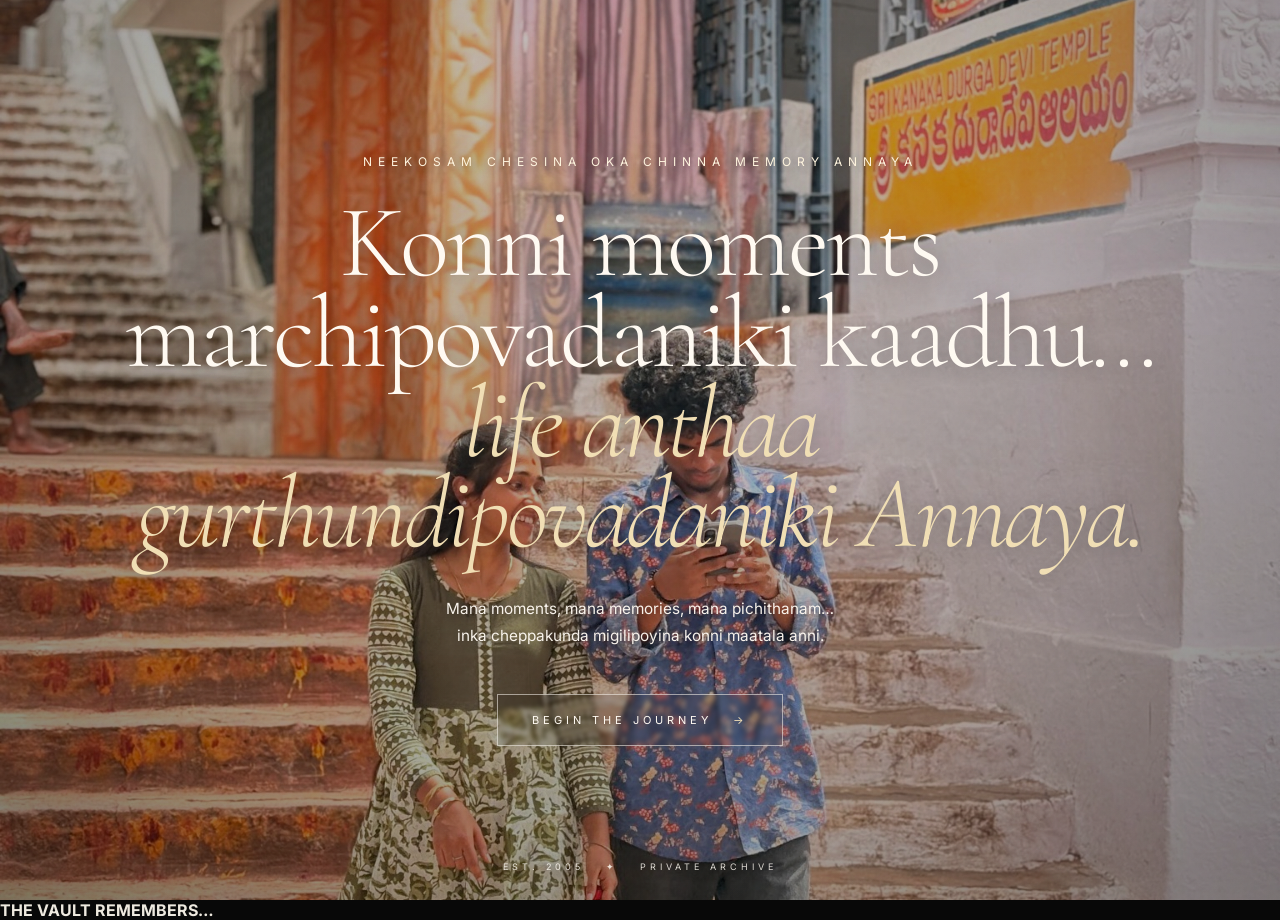
==== commit a704befe: "Update Memory Vault cards and media sections" ====
--- a/indexmain.html
+++ b/indexmain.html
@@ -15,6 +15,9 @@
     <link
         href="https://fonts.googleapis.com/css2?family=Cormorant+Garamond:wght@300;400;500;600;700&family=Inter:wght@300;400;500;600&display=swap"
         rel="stylesheet">
+
+
+
 </head>
 
 <body>
@@ -235,7 +238,7 @@
 
                 <div class="photo-background">
 
-                    <img src="images/c1.jpg" alt="Vamsi photography">
+                    <img src="images/a8.jpeg" alt="Vamsi photography">
 
                 </div>
 
@@ -301,39 +304,38 @@
 
             <article class="archive-card video-card">
 
-                <video autoplay muted loop playsinline>
-
-                    <source src="video/memories.mp4" type="video/mp4">
-
-                </video>
-
-                <div class="video-overlay"></div>
-
-                <div class="card-number">
-                    04
-                </div>
-
-                <div class="card-content">
-
-                    <span>MEMORIES IN MOTION</span>
-
-                    <h3>
-                        Press Play
-                    </h3>
-
-                    <p>
-                        Konni memories photo lo kanna…<br>
-                        kadilthe inka bhaguntay Annaya.
-                    </p>
-
-                    <button class="open-card" onclick="openSection('video')">
-                        WATCH →
-                    </button>
-
-                </div>
+                <div class="snap-card-background">
+
+                    <img src="images/s34.jpeg" alt="Memories in Motion">
+
+                </div>
+                < div class="video-overlay">
+                    </div>
+
+                    <div class="card-number">
+                        04
+                    </div>
+
+                    <div class="card-content">
+
+                        <span>MEMORIES IN MOTION</span>
+
+                        <h3>
+                            Mana snaps
+                        </h3>
+
+                        <p>
+                            Konni memories photo lo kanna…<br>
+                            kadilthe inka bhaguntay Annaya.
+                        </p>
+
+                        <button class="open-card" onclick="openSection('video')">
+                            WATCH →
+                        </button>
+
+                    </div>
 
             </article>
-
 
             <!-- 05 MESSAGE -->
 
@@ -352,16 +354,46 @@
                     </h3>
 
                     <p>
-                        Something I wanted you to hear.
-                    </p>
-
-                    <button id="voiceBtn">
-                        ▶ PLAY MESSAGE
-                    </button>
-
-                    <audio id="voiceMessage">
-                        <source src="audio/message.mp3" type="audio/mpeg">
-                    </audio>
+                        Konni maatlu… direct ga cheppaleni vi.
+                    </p>
+
+
+                    <!-- MESSAGE 01 -->
+
+                    <div class="voice-message">
+
+                        <small>
+                            MESSAGE 01
+                        </small>
+
+                        <button class="voice-play" data-audio="message1">
+                            ▶ PLAY MESSAGE
+                        </button>
+
+                        <audio id="message1">
+                            <source src="audio/message1.ogg" type="audio/ogg">
+                        </audio>
+
+                    </div>
+
+
+                    <!-- MESSAGE 02 -->
+
+                    <div class="voice-message">
+
+                        <small>
+                            MESSAGE 02
+                        </small>
+
+                        <button class="voice-play" data-audio="message2">
+                            ▶ PLAY MESSAGE
+                        </button>
+
+                        <audio id="message2">
+                            <source src="audio/message2.ogg" type="audio/ogg">
+                        </audio>
+
+                    </div>
 
                 </div>
 
@@ -515,7 +547,69 @@
                     <button class="open-card" onclick="openSection('finalLetter')">Open Cheyyi →</button>
                 </div>
             </article>
-
+            <!-- 13 QUESTIONNAIRE -->
+
+            <article class="archive-card questionnaire-card">
+
+                <div class="card-number">
+                    13
+                </div>
+
+                <div class="card-content">
+
+                    <span>
+                        MANA MEMORIES, NEE WORDS LO
+                    </span>
+
+                    <h3>
+                        Your Words.
+                    </h3>
+
+                    <p>
+                        Few questions.<br>
+                        No Google. No cheating.<br>
+                        Just niku nakosam am telusu anthe 👀
+                    </p>
+
+                    <button class="open-card" onclick="window.location.href='mana-memories-nee-words-lo.html'">
+
+                        OPEN QUESTIONNAIRE →
+
+                    </button>
+
+                </div>
+
+            </article>
+            <!-- 14 QUESTIONNAIRE RESPONSES -->
+
+            <article class="archive-card response-card">
+
+                <div class="card-number">
+                    14
+                </div>
+
+                <div class="card-content">
+
+                    <span>
+                        MANA MEMORIES, NEE WORDS LO
+                    </span>
+
+                    <h3>
+                        The Answers You Left.
+                    </h3>
+
+                    <p>
+                        Few questions.<br>
+                        miku na kosam antha teluso 👀.
+                    </p>
+
+                    <button class="open-card" type="button" onclick="openSection('responses')">
+                        READ THE RESPONSES →
+                    </button>
+
+                </div>
+
+            </article>
         </section>
 
 
@@ -529,22 +623,18 @@
                 ← BACK TO ARCHIVE
             </button>
 
-            <div class="section-intro">
-                <span class="small-text">01 / TIMELINE</span>
-
-                <h2>
-                    Our <em>Story.</em>
-                </h2>
+            <div class="timeline-item">
+                <span>CHAPTER 01</span>
+
+                <h3>Our <em>Story.</em></h3>
 
                 <p>
                     Almost four years… ayina, mana story ki proper beginning ani cheppadaniki oka particular vishyam
                     ledu.
                 </p>
-            </div>
-
-            <div class="chapter-photo" aria-label="Chapter 01 memory">
-                <img src="images/a18.jpg" alt="Chapter 01 temple trip memory">
-                <p> THAT DAY — 30 JUL 2022.<br>
+
+                <p>
+                    THAT DAY — 30 JUL 2022.<br>
                     First lo mana iddaram ki teliyadu kada… ee random conversations anni oka roju memories avuthayi
                     ani🤷‍♀️.
                 </p>
@@ -567,18 +657,20 @@
                     Inka chaala memories create cheyyali Annaya.
                 </p>
             </div>
-            <div class="chapter-photo" aria-label="Chapter 04 memory">
-                <img src="images/a19.jpeg"
-                    alt="Chapter 04 memory together at the temple">
-                <p>Idi ending kaadhu Annaya.<br>
-                Already raasina chapters konni unnayi… migatha story inka mana mundhe undi.SOMEWHERE ALONG THE WAY</p>
-            </div>
+            <div class="timeline-item">
+                <span>CHAPTER 04</span>
+                <h3>Our <em>Forever.</em></h3>
+                <p>
+                    Idi ending kaadhu Annaya.<br>
+                    Already raasina chapters konni unnayi… migatha story inka mana mundhe undi.
+                    SOMEWHERE ALONG THE WAY
+                </p>
             </div>
 
         </section>
 
         <!-- =================================================
-     Nee World — Nee lens nunchi
+     CARD 02 — NEE WORLD
 ================================================= -->
 
         <section id="photos" class="extra-section hidden">
@@ -587,52 +679,580 @@
                 ← BACK TO ARCHIVE
             </button>
 
-            <p class="small-text">
-                CHAPTER 02
-            </p>
-
-            <h2>
-                Nee World — Through Your <em>Lens.</em>
-            </h2>
-
-            <p class="section-intro">
-                Nuvvu just photographs theeyavu.<br>
-                Konni moments ni notice chesthav… konni feelings ni capture chesthav… migatha vallaki ordinary ga
-                kanipinche things lo kuda oka frame chusthav.
-            </p>
-
-
-            <div class="photo-gallery">
-
-                <div class="gallery-item">
-
-                    <img src="images/c1.jpg">
-
-                    <div>
-                        FRAME 01
+            <div class="section-intro">
+                <span class="small-text">CHAPTER 02</span>
+
+                <h2>
+                    Nee World — Through Your <em>Lens.</em>
+                </h2>
+
+                <p class="section-intro-text">
+                    Nuvvu just photographs theeyavu.<br>
+                    Konni moments ni notice chesthav… konni feelings ni capture chesthav…
+                    migatha vallaki ordinary ga kanipinche things lo kuda oka frame chusthav.
+                </p>
+            </div>
+
+
+            <!-- =========================
+         PHOTOS
+    ========================== -->
+
+            <div class="card2-title">
+                <span>01 / HIS FRAMES</span>
+                <h3>Captured Moments.</h3>
+            </div>
+
+            <div class="card2-photo-grid">
+
+                <button class="card2-media" onclick="openPhoto('images/a1.jpeg')">
+                    <img src="images/a1.jpeg" alt="Vamsi photo 1">
+                    <span>01</span>
+                </button>
+
+                <button class="card2-media" onclick="openPhoto('images/a2.jpeg')">
+                    <img src="images/a2.jpeg" alt="Vamsi photo 2">
+                    <span>02</span>
+                </button>
+
+                <button class="card2-media" onclick="openPhoto('images/a3.jpeg')">
+                    <img src="images/a3.jpeg" alt="Vamsi photo 3">
+                    <span>03</span>
+                </button>
+
+                <button class="card2-media" onclick="openPhoto('images/a4.jpeg')">
+                    <img src="images/a4.jpeg" alt="Vamsi photo 4">
+                    <span>04</span>
+                </button>
+
+                <button class="card2-media" onclick="openPhoto('images/a5.jpeg')">
+                    <img src="images/a5.jpeg" alt="Vamsi photo 5">
+                    <span>05</span>
+                </button>
+
+                <button class="card2-media" onclick="openPhoto('images/a6.jpeg')">
+                    <img src="images/a6.jpeg" alt="Vamsi photo 6">
+                    <span>06</span>
+                </button>
+
+                <button class="card2-media" onclick="openPhoto('images/a7.jpeg')">
+                    <img src="images/a7.jpeg" alt="Vamsi photo 7">
+                    <span>07</span>
+                </button>
+
+                <button class="card2-media" onclick="openPhoto('images/a8.jpeg')">
+                    <img src="images/a8.jpeg" alt="Vamsi photo 8">
+                    <span>08</span>
+                </button>
+
+                <button class="card2-media" onclick="openPhoto('images/a9.jpeg')">
+                    <img src="images/a9.jpeg" alt="Vamsi photo 9">
+                    <span>09</span>
+                </button>
+
+                <button class="card2-media" onclick="openPhoto('images/a10.jpeg')">
+                    <img src="images/a10.jpeg" alt="Vamsi photo 10">
+                    <span>10</span>
+                </button>
+
+                <button class="card2-media" onclick="openPhoto('images/a11.jpeg')">
+                    <img src="images/a11.jpeg" alt="Vamsi photo 11">
+                    <span>11</span>
+                </button>
+
+                <button class="card2-media" onclick="openPhoto('images/a12.jpeg')">
+                    <img src="images/a12.jpeg" alt="Vamsi photo 12">
+                    <span>12</span>
+                </button>
+
+                <button class="card2-media" onclick="openPhoto('images/a13.jpeg')">
+                    <img src="images/a13.jpeg" alt="Vamsi photo 13">
+                    <span>13</span>
+                </button>
+
+                <button class="card2-media" onclick="openPhoto('images/a14.jpeg')">
+                    <img src="images/a14.jpeg" alt="Vamsi photo 14">
+                    <span>14</span>
+                </button>
+
+                <button class="card2-media" onclick="openPhoto('images/a15.jpeg')">
+                    <img src="images/a15.jpeg" alt="Vamsi photo 15">
+                    <span>15</span>
+                </button>
+
+                <button class="card2-media" onclick="openPhoto('images/a16.jpeg')">
+                    <img src="images/a16.jpeg" alt="Vamsi photo 16">
+                    <span>16</span>
+                </button>
+
+                <button class="card2-media" onclick="openPhoto('images/a17.jpeg')">
+                    <img src="images/a17.jpeg" alt="Vamsi photo 17">
+                    <span>17</span>
+                </button>
+
+                <button class="card2-media" onclick="openPhoto('images/a18.jpeg')">
+                    <img src="images/a18.jpeg" alt="Vamsi photo 18">
+                    <span>18</span>
+                </button>
+
+                <button class="card2-media" onclick="openPhoto('images/a19.jpeg')">
+                    <img src="images/a19.jpeg" alt="Vamsi photo 19">
+                    <span>19</span>
+                </button>
+
+            </div>
+
+
+            <!-- =========================
+         SOCIALS
+    ========================== -->
+
+            <div class="card2-socials">
+
+                <div class="card2-title">
+                    <span>02 / FIND HIM</span>
+                    <h3>Beyond The Frame.</h3>
+                </div>
+
+                <div class="card2-social-grid">
+
+                    <a class="card2-social instagram" href="https://www.instagram.com/hey__tony__.01/" target="_blank"
+                        rel="noopener noreferrer">
+
+                        <div>
+                            <small>INSTAGRAM</small>
+                            <strong>@hey__tony__.01</strong>
+                        </div>
+
+                        <span>VIEW PROFILE ↗</span>
+
+                    </a>
+
+
+                    <div class="card2-social snapchat coming-soon">
+
+                        <div>
+                            <small>SNAPCHAT</small>
+                            <strong>Coming Soon</strong>
+                        </div>
+
+                        <span>ADDING LATER</span>
+
                     </div>
 
                 </div>
 
-
-                <div class="gallery-item">
-
-                    <img src="c2.jpg">
-
-                    <div>
-                        FRAME 02
-                    </div>
-
-                </div>
-
-
-                <div class="gallery-item">
-
-                    <img src="c3.jpg">
-
-                    <div>
-                        FRAME 03
-                    </div>
+            </div>
+
+
+            <!-- =========================
+         REELS
+    ========================== -->
+            <div class="card2-reels">
+
+                <div class="card2-media-heading card2-reels-heading">
+                    <span>03 / REELS</span>
+                    <div></div>
+                </div>
+
+                <h3 class="card2-reels-title">
+                    His Moments In Motion.
+                </h3>
+
+                <!-- ONE GRID -->
+                <div class="card2-reel-grid">
+
+                    <button class="card2-reel" onclick="openReel('videos/annaya1.mp4')">
+
+                        <video muted playsinline preload="metadata">
+                            <source src="videos/annaya1.mp4" type="video/mp4">
+                        </video>
+
+                        <span>REEL 01</span>
+
+                    </button>
+
+                    <button class="card2-reel" onclick="openReel('videos/annaya2.mp4')">
+
+                        <video muted playsinline preload="metadata">
+                            <source src="videos/annaya2.mp4" type="video/mp4">
+                        </video>
+
+                        <span>REEL 02</span>
+
+                    </button>
+
+                    <button class="card2-reel" onclick="openReel('videos/annaya3.mp4')">
+
+                        <video muted playsinline preload="metadata">
+                            <source src="videos/annaya3.mp4" type="video/mp4">
+                        </video>
+
+                        <span>REEL 03</span>
+                        <button class="card2-reel" onclick="openReel('videos/annaya4.mp4')">
+
+                            <video muted playsinline preload="metadata">
+                                <source src="videos/annaya4.mp4" type="video/mp4">
+                            </video>
+
+                            <span>REEL 04</span>
+
+                        </button>
+                        <button class="card2-reel" onclick="openReel('videos/annaya5.mp4')">
+
+                            <video muted playsinline preload="metadata">
+                                <source src="videos/annaya5.mp4" type="video/mp4">
+                            </video>
+
+                            <span>REEL 05</span>
+
+                        </button>
+                        <button class="card2-reel" onclick="openReel('videos/annaya6.mp4')">
+
+                            <video muted playsinline preload="metadata">
+                                <source src="videos/annaya6.mp4" type="video/mp4">
+                            </video>
+
+                            <span>REEL 06</span>
+
+                        </button>
+                        <button class="card2-reel" onclick="openReel('videos/annaya7.mp4')">
+
+                            <video muted playsinline preload="metadata">
+                                <source src="videos/annaya7.mp4" type="video/mp4">
+                            </video>
+
+                            <span>REEL 07</span>
+
+                        </button>
+                        <button class="card2-reel" onclick="openReel('videos/annaya8.mp4')">
+
+                            <video muted playsinline preload="metadata">
+                                <source src="videos/annaya8.mp4" type="video/mp4">
+                            </video>
+
+                            <span>REEL 08</span>
+
+                        </button>
+                        <button class="card2-reel" onclick="openReel('videos/annaya9.mp4')">
+
+                            <video muted playsinline preload="metadata">
+                                <source src="videos/annaya9.mp4" type="video/mp4">
+                            </video>
+
+                            <span>REEL 09</span>
+
+                        </button>
+                        <button class="card2-reel" onclick="openReel('videos/annaya10.mp4')">
+
+                            <video muted playsinline preload="metadata">
+                                <source src="videos/annaya10.mp4" type="video/mp4">
+                            </video>
+
+                            <span>REEL 10</span>
+
+                        </button>
+                        <button class="card2-reel" onclick="openReel('videos/annaya11.mp4')">
+
+                            <video muted playsinline preload="metadata">
+                                <source src="videos/annaya11.mp4" type="video/mp4">
+                            </video>
+
+                            <span>REEL 11</span>
+
+                        </button>
+                        <button class="card2-reel" onclick="openReel('videos/annaya12.mp4')">
+
+                            <video muted playsinline preload="metadata">
+                                <source src="videos/annaya12.mp4" type="video/mp4">
+                            </video>
+
+                            <span>REEL 12</span>
+
+                        </button>
+                        <button class="card2-reel" onclick="openReel('videos/annaya13.mp4')">
+
+                            <video muted playsinline preload="metadata">
+                                <source src="videos/annaya13.mp4" type="video/mp4">
+                            </video>
+
+                            <span>REEL 13</span>
+
+                        </button>
+
+                    </button>
+                    <button class="card2-reel" onclick="openReel('videos/annaya14.mp4')">
+
+                        <video muted playsinline preload="metadata">
+                            <source src="videos/annaya14.mp4" type="video/mp4">
+                        </video>
+
+                        <span>REEL 14</span>
+
+                    </button>
+                    <button class="card2-reel" onclick="openReel('videos/annaya15.mp4')">
+
+                        <video muted playsinline preload="metadata">
+                            <source src="videos/annaya15.mp4" type="video/mp4">
+                        </video>
+
+                        <span>REEL 15</span>
+
+                    </button>
+                    <button class="card2-reel" onclick="openReel('videos/annaya16.mp4')">
+
+                        <video muted playsinline preload="metadata">
+                            <source src="videos/annaya16.mp4" type="video/mp4">
+                        </video>
+
+                        <span>REEL 16</span>
+
+                    </button>
+                    <button class="card2-reel" onclick="openReel('videos/annaya17.mp4')">
+
+                        <video muted playsinline preload="metadata">
+                            <source src="videos/annaya17.mp4" type="video/mp4">
+                        </video>
+
+                        <span>REEL 17</span>
+
+                    </button>
+                    <button class="card2-reel" onclick="openReel('videos/annaya18.mp4')">
+
+                        <video muted playsinline preload="metadata">
+                            <source src="videos/annaya18.mp4" type="video/mp4">
+                        </video>
+
+                        <span>REEL 18</span>
+
+                    </button>
+                    <button class="card2-reel" onclick="openReel('videos/annaya19.mp4')">
+
+                        <video muted playsinline preload="metadata">
+                            <source src="videos/annaya19.mp4" type="video/mp4">
+                        </video>
+
+                        <span>REEL 19</span>
+
+                    </button>
+                    <button class="card2-reel" onclick="openReel('videos/annaya20.mp4')">
+
+                        <video muted playsinline preload="metadata">
+                            <source src="videos/annaya20.mp4" type="video/mp4">
+                        </video>
+
+                        <span>REEL 20</span>
+
+                    </button>
+                    <button class="card2-reel" onclick="openReel('videos/annaya21.mp4')">
+
+                        <video muted playsinline preload="metadata">
+                            <source src="videos/annaya21.mp4" type="video/mp4">
+                        </video>
+
+                        <span>REEL 21</span>
+
+                    </button>
+                    <button class="card2-reel" onclick="openReel('videos/annaya22.mp4')">
+
+                        <video muted playsinline preload="metadata">
+                            <source src="videos/annaya22.mp4" type="video/mp4">
+                        </video>
+
+                        <span>REEL 22</span>
+
+                    </button>
+                    <button class="card2-reel" onclick="openReel('videos/annaya23.mp4')">
+
+                        <video muted playsinline preload="metadata">
+                            <source src="videos/annaya23.mp4" type="video/mp4">
+                        </video>
+
+                        <span>REEL 23</span>
+
+                    </button>
+                    <button class="card2-reel" onclick="openReel('videos/annaya24.mp4')">
+
+                        <video muted playsinline preload="metadata">
+                            <source src="videos/annaya24.mp4" type="video/mp4">
+                        </video>
+
+                        <span>REEL 24</span>
+
+                    </button>
+
+                    <button class="card2-reel" onclick="openReel('videos/annaya25.mp4')">
+
+                        <video muted playsinline preload="metadata">
+                            <source src="videos/annaya25.mp4" type="video/mp4">
+                        </video>
+
+                        <span>REEL 25</span>
+
+                    </button>
+                    <button class="card2-reel" onclick="openReel('videos/annaya26.mp4')">
+
+                        <video muted playsinline preload="metadata">
+                            <source src="videos/annaya26.mp4" type="video/mp4">
+                        </video>
+
+                        <span>REEL 26</span>
+
+                    </button>
+                    <button class="card2-reel" onclick="openReel('videos/annaya27.mp4')">
+
+                        <video muted playsinline preload="metadata">
+                            <source src="videos/annaya27.mp4" type="video/mp4">
+                        </video>
+
+                        <span>REEL 27</span>
+
+                    </button>
+                    <button class="card2-reel" onclick="openReel('videos/annaya28.mp4')">
+
+                        <video muted playsinline preload="metadata">
+                            <source src="videos/annaya28.mp4" type="video/mp4">
+                        </video>
+
+                        <span>REEL 28</span>
+
+                    </button>
+                    <button class="card2-reel" onclick="openReel('videos/annaya29.mp4')">
+
+                        <video muted playsinline preload="metadata">
+                            <source src="videos/annaya29.mp4" type="video/mp4">
+                        </video>
+
+                        <span>REEL 29</span>
+
+                    </button>
+                    <button class="card2-reel" onclick="openReel('videos/annaya30.mp4')">
+
+                        <video muted playsinline preload="metadata">
+                            <source src="videos/annaya30.mp4" type="video/mp4">
+                        </video>
+
+                        <span>REEL 30</span>
+
+                    </button>
+                    <button class="card2-reel" onclick="openReel('videos/annaya31.mp4')">
+
+                        <video muted playsinline preload="metadata">
+                            <source src="videos/annaya31.mp4" type="video/mp4">
+                        </video>
+
+                        <span>REEL 31</span>
+
+                    </button>
+                    <button class="card2-reel" onclick="openReel('videos/annaya32.mp4')">
+
+                        <video muted playsinline preload="metadata">
+                            <source src="videos/annaya32.mp4" type="video/mp4">
+                        </video>
+
+                        <span>REEL 32</span>
+
+                    </button>
+                    <button class="card2-reel" onclick="openReel('videos/annaya33.mp4')">
+
+                        <video muted playsinline preload="metadata">
+                            <source src="videos/annaya33.mp4" type="video/mp4">
+                        </video>
+
+                        <span>REEL 33</span>
+
+                    </button>
+                    <button class="card2-reel" onclick="openReel('videos/annaya34.mp4')">
+
+                        <video muted playsinline preload="metadata">
+                            <source src="videos/annaya34.mp4" type="video/mp4">
+                        </video>
+
+                        <span>REEL 34</span>
+
+                    </button>
+                    <button class="card2-reel" onclick="openReel('videos/annaya35.mp4')">
+
+                        <video muted playsinline preload="metadata">
+                            <source src="videos/annaya35.mp4" type="video/mp4">
+                        </video>
+
+                        <span>REEL 35</span>
+
+                    </button>
+                    <button class="card2-reel" onclick="openReel('videos/annaya36.mp4')">
+
+                        <video muted playsinline preload="metadata">
+                            <source src="videos/annaya36.mp4" type="video/mp4">
+                        </video>
+
+                        <span>REEL 36</span>
+
+                    </button>
+                    <button class="card2-reel" onclick="openReel('videos/annaya37.mp4')">
+
+                        <video muted playsinline preload="metadata">
+                            <source src="videos/annaya37.mp4" type="video/mp4">
+                        </video>
+
+                        <span>REEL 37</span>
+
+                    </button>
+                    <button class="card2-reel" onclick="openReel('videos/annaya38.mp4')">
+
+                        <video muted playsinline preload="metadata">
+                            <source src="videos/annaya38.mp4" type="video/mp4">
+                        </video>
+
+                        <span>REEL 38</span>
+
+                    </button>
+                    <button class="card2-reel" onclick="openReel('videos/annaya39.mp4')">
+
+                        <video muted playsinline preload="metadata">
+                            <source src="videos/annaya39.mp4" type="video/mp4">
+                        </video>
+
+                        <span>REEL 39</span>
+
+                    </button>
+                    <button class="card2-reel" onclick="openReel('videos/annaya40.mp4')">
+
+                        <video muted playsinline preload="metadata">
+                            <source src="videos/annaya40.mp4" type="video/mp4">
+                        </video>
+
+                        <span>REEL 40</span>
+
+                    </button>
+                    <button class="card2-reel" onclick="openReel('videos/annaya41.mp4')">
+
+                        <video muted playsinline preload="metadata">
+                            <source src="videos/annaya41.mp4" type="video/mp4">
+                        </video>
+
+                        <span>REEL 41</span>
+
+                    </button>
+
+                    <button class="card2-reel" onclick="openReel('videos/annaya42.mp4')">
+
+                        <video muted playsinline preload="metadata">
+                            <source src="videos/annaya42.mp4" type="video/mp4">
+                        </video>
+
+                        <span>REEL 42</span>
+
+                    </button>
+                    <button class="card2-reel" onclick="openReel('videos/annaya43.mp4')">
+
+                        <video muted playsinline preload="metadata">
+                            <source src="videos/annaya43.mp4" type="video/mp4">
+                        </video>
+
+                       <span>REEL 42</span>
+
+                    </button>
 
                 </div>
 
@@ -762,7 +1382,7 @@
                     <p>Nuvvu avarki ivalsina value priority valaki isthav Annaya.</p>
                 </div>
 
-                <div class="thing final-thing">
+                <div class="thing">
                     <span>21</span>
                     <p>
                         Nuvvu chese chaala things ni nuvvu notice cheyyakapoyina… nenu notice chestha.
@@ -784,21 +1404,510 @@
                 ← BACK TO ARCHIVE
             </button>
 
-            <p class="small-text">
-                CHAPTER 04
-            </p>
-
-            <h2>
-                Memories in <em>Motion.</em>
-            </h2>
-
-            <div class="big-video">
-
-                <video controls>
-
-                    <source src="video/memories.mp4" type="video/mp4">
-
-                </video>
+
+            <div class="section-intro">
+
+                <span class="small-text">
+                    CHAPTER 04
+                </span>
+
+                <h2>
+                    Memories in <em>Motion.</em>
+                </h2>
+
+                <p class="section-intro-text">
+                    Konni memories photo lo kanna…<br>
+                    kadilthe inka bhaguntay Annaya.
+                </p>
+
+            </div>
+
+
+            <!-- =================================================
+         SNAP MEMORIES
+    ================================================= -->
+
+            <div class="card2-title">
+
+                <span>01 / SNAP MEMORIES</span>
+
+                <h3>
+                    Mana Snaps.
+                </h3>
+
+            </div>
+
+
+            <div class="snap-memory-grid">
+
+
+                <!-- SNAP VIDEO -->
+
+                <button type="button" class="snap-memory" onclick="openReel('videos/s1.mp4')">
+
+                    <video muted playsinline preload="metadata">
+
+                        <source src="videos/s1.mp4" type="video/mp4">
+
+                    </video>
+
+                    <span>
+                        SNAP 01
+                    </span>
+
+                </button>
+                <button type="button" class="snap-memory" onclick="openReel('videos/s2.mp4')">
+
+                    <video muted playsinline preload="metadata">
+
+                        <source src="videos/s2.mp4" type="video/mp4">
+
+                    </video>
+
+                    <span>
+                        SNAP 23
+                    </span>
+
+                </button>
+
+
+
+
+                <button type="button" class="snap-memory" onclick="openReel('videos/s3.mp4')">
+
+                    <video muted playsinline preload="metadata">
+
+                        <source src="videos/s3.mp4" type="video/mp4">
+
+                    </video>
+
+                    <span>
+                        SNAP 02
+                    </span>
+
+                </button>
+
+                <button type="button" class="snap-memory" onclick="openReel('videos/s4.mp4')">
+
+                    <video muted playsinline preload="metadata">
+
+                        <source src="videos/s4.mp4" type="video/mp4">
+
+                    </video>
+
+                    <span>
+                        SNAP 03
+                    </span>
+
+                </button>
+
+                <button type="button" class="snap-memory" onclick="openReel('videos/s5.mp4')">
+
+                    <video muted playsinline preload="metadata">
+
+                        <source src="videos/s5.mp4" type="video/mp4">
+
+                    </video>
+
+                    <span>
+                        SNAP 04
+                    </span>
+
+                </button>
+
+                <button type="button" class="snap-memory" onclick="openReel('videos/s6.mp4')">
+
+                    <video muted playsinline preload="metadata">
+
+                        <source src="videos/s6.mp4" type="video/mp4">
+
+                    </video>
+
+                    <span>
+                        SNAP 05
+                    </span>
+
+                </button>
+
+                <button type="button" class="snap-memory" onclick="openReel('videos/s7.mp4')">
+
+                    <video muted playsinline preload="metadata">
+
+                        <source src="videos/s7.mp4" type="video/mp4">
+
+                    </video>
+
+                    <span>
+                        SNAP 06
+                    </span>
+
+                </button>
+
+                <button type="button" class="snap-memory" onclick="openReel('videos/s8.mp4')">
+
+                    <video muted playsinline preload="metadata">
+
+                        <source src="videos/s8.mp4" type="video/mp4">
+
+                    </video>
+
+                    <span>
+                        SNAP 07
+                    </span>
+
+                </button>
+
+                <button type="button" class="snap-memory" onclick="openReel('videos/s9.mp4')">
+
+                    <video muted playsinline preload="metadata">
+
+                        <source src="videos/s9.mp4" type="video/mp4">
+
+                    </video>
+
+                    <span>
+                        SNAP 08
+                    </span>
+
+                </button>
+
+                <button type="button" class="snap-memory" onclick="openReel('videos/s10.mp4')">
+
+                    <video muted playsinline preload="metadata">
+
+                        <source src="videos/s10.mp4" type="video/mp4">
+
+                    </video>
+
+                    <span>
+                        SNAP 09
+                    </span>
+
+                </button>
+
+                <button type="button" class="snap-memory" onclick="openReel('videos/s11.mp4')">
+
+                    <video muted playsinline preload="metadata">
+
+                        <source src="videos/s11.mp4" type="video/mp4">
+
+                    </video>
+
+                    <span>
+                        SNAP 10
+                    </span>
+
+                </button>
+                <button type="button" class="snap-memory" onclick="openReel('videos/s12.mp4')">
+
+                    <video muted playsinline preload="metadata">
+
+                        <source src="videos/s12.mp4" type="video/mp4">
+
+                    </video>
+
+                    <span>
+                        SNAP 11
+                    </span>
+
+                </button>
+                <button type="button" class="snap-memory" onclick="openReel('videos/s13.mp4')">
+
+                    <video muted playsinline preload="metadata">
+
+                        <source src="videos/s13.mp4" type="video/mp4">
+
+                    </video>
+
+                    <span>
+                        SNAP 12
+                    </span>
+
+                </button>
+                <button type="button" class="snap-memory" onclick="openReel('videos/s14.mp4')">
+
+                    <video muted playsinline preload="metadata">
+
+                        <source src="videos/s14.mp4" type="video/mp4">
+
+                    </video>
+
+                    <span>
+                        SNAP 13
+                    </span>
+
+                </button>
+
+                <button type="button" class="snap-memory" onclick="openReel('videos/s15.mp4')">
+
+                    <video muted playsinline preload="metadata">
+
+                        <source src="videos/s15.mp4" type="video/mp4">
+
+                    </video>
+
+                    <span>
+                        SNAP 14
+                    </span>
+
+                </button>
+
+                <button type="button" class="snap-memory" onclick="openReel('videos/s16.mp4')">
+
+                    <video muted playsinline preload="metadata">
+
+                        <source src="videos/s16.mp4" type="video/mp4">
+
+                    </video>
+
+                    <span>
+                        SNAP 15
+                    </span>
+
+                </button>
+
+                <button type="button" class="snap-memory" onclick="openReel('videos/s17.mp4')">
+
+                    <video muted playsinline preload="metadata">
+
+                        <source src="videos/s17.mp4" type="video/mp4">
+
+                    </video>
+
+                    <span>
+                        SNAP 16
+                    </span>
+
+                </button>
+
+                <button type="button" class="snap-memory" onclick="openReel('videos/s18.mp4')">
+
+                    <video muted playsinline preload="metadata">
+
+                        <source src="videos/s18.mp4" type="video/mp4">
+
+                    </video>
+
+                    <span>
+                        SNAP 17
+                    </span>
+
+                </button>
+
+                <button type="button" class="snap-memory" onclick="openReel('videos/s19.mp4')">
+
+                    <video muted playsinline preload="metadata">
+
+                        <source src="videos/s19.mp4" type="video/mp4">
+
+                    </video>
+
+                    <span>
+                        SNAP 18
+                    </span>
+
+                </button>
+
+                <button type="button" class="snap-memory" onclick="openReel('videos/s20.mp4')">
+
+                    <video muted playsinline preload="metadata">
+
+                        <source src="videos/s20.mp4" type="video/mp4">
+
+                    </video>
+
+                    <span>
+                        SNAP 19
+                    </span>
+
+                </button>
+
+                <button type="button" class="snap-memory" onclick="openReel('videos/s21.mp4')">
+
+                    <video muted playsinline preload="metadata">
+
+                        <source src="videos/s21.mp4" type="video/mp4">
+
+                    </video>
+
+                    <span>
+                        SNAP 20
+                    </span>
+
+                </button>
+
+                <button type="button" class="snap-memory" onclick="openReel('videos/s24.mp4')">
+
+                    <video muted playsinline preload="metadata">
+
+                        <source src="videos/s24.mp4" type="video/mp4">
+
+                    </video>
+
+                    <span>
+                        SNAP 21
+                    </span>
+
+                </button>
+
+                <button type="button" class="snap-memory" onclick="openReel('videos/s25.mp4')">
+
+                    <video muted playsinline preload="metadata">
+
+                        <source src="videos/s25.mp4" type="video/mp4">
+
+                    </video>
+
+                    <span>
+                        SNAP 24
+                    </span>
+
+                </button>
+
+                <button type="button" class="snap-memory" onclick="openReel('videos/s26.mp4')">
+
+                    <video muted playsinline preload="metadata">
+
+                        <source src="videos/s26.mp4" type="video/mp4">
+
+                    </video>
+
+                    <span>
+                        SNAP 25
+                    </span>
+
+                </button>
+
+                <button type="button" class="snap-memory" onclick="openReel('videos/s27.mp4')">
+
+                    <video muted playsinline preload="metadata">
+
+                        <source src="videos/s27.mp4" type="video/mp4">
+
+                    </video>
+
+                    <span>
+                        SNAP 26
+                    </span>
+
+                </button>
+
+                <button type="button" class="snap-memory" onclick="openReel('videos/s28.mp4')">
+
+                    <video muted playsinline preload="metadata">
+
+                        <source src="videos/s28.mp4" type="video/mp4">
+
+                    </video>
+
+                    <span>
+                        SNAP 27
+                    </span>
+
+                </button>
+
+                <button type="button" class="snap-memory" onclick="openReel('videos/s29.mp4')">
+
+                    <video muted playsinline preload="metadata">
+
+                        <source src="videos/s29.mp4" type="video/mp4">
+
+                    </video>
+
+                    <span>
+                        SNAP 28
+                    </span>
+
+                </button>
+
+                <button type="button" class="snap-memory" onclick="openReel('videos/s30.mp4')">
+
+                    <video muted playsinline preload="metadata">
+
+                        <source src="videos/s30.mp4" type="video/mp4">
+
+                    </video>
+
+                    <span>
+                        SNAP 29
+                    </span>
+
+                </button>
+
+                <button type="button" class="snap-memory" onclick="openReel('videos/s31.mp4')">
+
+                    <video muted playsinline preload="metadata">
+
+                        <source src="videos/s31.mp4" type="video/mp4">
+
+                    </video>
+
+                    <span>
+                        SNAP 30
+                    </span>
+
+                </button>
+
+                <button type="button" class="snap-memory" onclick="openReel('videos/s32.mp4')">
+
+                    <video muted playsinline preload="metadata">
+
+                        <source src="videos/s32.mp4" type="video/mp4">
+
+                    </video>
+
+                    <span>
+                        SNAP 31
+                    </span>
+
+                </button>
+
+                <button type="button" class="snap-memory" onclick="openReel('videos/s33.mp4')">
+
+                    <video muted playsinline preload="metadata">
+
+                        <source src="videos/s33.mp4" type="video/mp4">
+
+                    </video>
+
+                    <span>
+                        SNAP 32
+                    </span>
+
+                </button>
+
+
+
+
+
+
+
+
+
+
+
+                <!-- SNAP PHOTO -->
+
+                <button type="button" class="snap-memory" onclick="openPhoto('images/s23.jpeg')">
+
+                    <img src="images/s23.jpeg" alt="Snap memory">
+
+                    <span>
+                        SNAP 33
+                    </span>
+
+                </button>
+
+                <button type="button" class="snap-memory" onclick="openPhoto('images/s34.jpeg')">
+
+                    <img src="images/s34.jpeg" alt="Snap memory">
+
+                    <span>
+                        SNAP 34
+                    </span>
+
+                </button>
+
 
             </div>
 
@@ -966,7 +2075,7 @@
                 </p>
 
                 <div class="future-signature">
-                    — Srivalli
+                    —valli🖤
                 </div>
 
             </div>
@@ -1079,9 +2188,9 @@
         <section id="finalLetter" class="extra-section hidden final-letter-section">
             <button type="button" class="back-btn" onclick="closeSection('finalLetter')">← BACK TO ARCHIVE</button>
             <div class="final-letter-wrap">
-                <span class="small-text">12 / THE FINAL LETTER</span>
+                <span class="small-text">12 / A LETTER</span>
                 <h2>Out of all the people life could have given me…</h2>
-                <p class="final-highlight">I'm glad I got you.</p>
+                <p class="final-highlight">IAndhuko telidhu annaya kani nuv matram naku chala special anthe</p>
                 <p>Whatever happens next…<br>
                     Life manalni different directions lo teesukellina, busy ayina, years pass ayina…<br>
                     I hope we never become strangers.</p>
@@ -1089,22 +2198,676 @@
                     Keep finding beautiful things.<br>
                     Keep chasing the life you want.</p>
                 <p>And one day life chaala busy ayyi photos theeyadam kuda marchipothe…<br>
-                    at least aa moments ela feel ayyayo marchipokunda undam.<br><br>
+                    at least aa moments ela feel ayyamo marchipokunda undham Annaya<br><br>
                     Because photos may fade…<br>
                     but some memories don't.</p>
                 <div class="final-signature">— Yours ❤️</div>
                 <div class="final-end">THE END? <span>Probably not.</span></div>
             </div>
         </section>
-
-
         <!-- =================================================
+     CARD 14 — HIS RESPONSES
+================================================= -->
+
+        <section id="responses" class="extra-section hidden">
+
+            <button type="button" class="back-btn" onclick="closeSection('responses')">
+
+                ← BACK TO ARCHIVE
+
+            </button>
+
+
+            <div class="section-intro">
+
+                <span class="small-text">
+                    ARCHIVE 14 / HIS WORDS
+                </span>
+
+                <h2>
+                    The Answers<br>
+                    You <em>Left Behind.</em>
+                </h2>
+
+                <p class="section-intro-text">
+                    Questions asked once.<br>
+                    Answers preserved here.
+                </p>
+
+            </div>
+
+
+            <div class="responses-list">
+
+
+                <!-- RESPONSE 01 -->
+
+                <article class="response-item">
+
+                    <span class="response-number">
+                        01
+                    </span>
+
+                    <h3 class="response-question">
+                        Naa full name enti?
+                    </h3>
+
+                    <p class="response-answer">
+                        rapetisrivalli
+                    </p>
+
+                </article>
+
+
+                <!-- RESPONSE 02 -->
+
+                <article class="response-item">
+
+                    <span class="response-number">
+                        02
+                    </span>
+
+                    <h3 class="response-question">
+                        Nenu “no” cheppaleni oka thing enti? 😂
+                    </h3>
+
+                    <p class="response-answer">
+                        nen em adigana nuvvu no cheppalevuu
+                    </p>
+
+                </article>
+
+
+                <!-- RESPONSE 03 -->
+
+                <article class="response-item">
+
+                    <span class="response-number">
+                        03
+                    </span>
+
+                    <h3 class="response-question">
+                        Nenu ekkuvaga ye type of songs enjoy chesthanu?
+                    </h3>
+
+                    <p class="response-answer">
+                        love songs
+                    </p>
+
+                </article>
+
+
+                <!-- RESPONSE 04 -->
+
+                <article class="response-item">
+
+                    <span class="response-number">
+                        04
+                    </span>
+
+                    <h3 class="response-question">
+                        Naa perfect day ela untundi ani nuvvu anukuntunnav?
+                    </h3>
+
+                    <p class="response-answer">
+                        calls and msgs full busy person
+                    </p>
+
+                </article>
+                <article class="response-item">
+
+                    <span class="response-number">
+                        05
+                    </span>
+
+                    <h3 class="response-question">
+                        Nannu instant-ga happy chese thing enti?
+                    </h3>
+
+                    <p class="response-answer">
+                        natho matladadam
+                    </p>
+
+                </article>
+                <article class="response-item">
+
+                    <span class="response-number">
+                        06
+                    </span>
+
+                    <h3 class="response-question">
+                        Nenu ekkuva time waste chese pani enti? 😂
+
+                        <p class="response-answer">
+                            cooking
+
+                </article>
+                <article class="response-item">
+
+                    <span class="response-number">
+                        07
+                    </span>
+
+                    <h3 class="response-question">
+                        Naa biggest dream enti ani nuvvu anukuntunnav?
+                    </h3>
+
+                    <p class="response-answer">
+                        vaditho pelli
+                    </p>
+
+                </article>
+                <article class="response-item">
+
+                    <span class="response-number">
+                        08
+                    </span>
+
+                    <h3 class="response-question">
+                        Life lo nenu deni gurinchi most serious-ga untanu?
+                    </h3>
+
+                    <p class="response-answer">
+                        every relationship
+                    </p>
+
+                </article>
+                <article class="response-item">
+
+                    <span class="response-number">
+                        09
+                    </span>
+
+                    <h3 class="response-question">
+                        Nenu ekkuvaga deni gurinchi worry or overthink chesthanu?
+                    </h3>
+
+                    <p class="response-answer">
+                        relationship
+                    </p>
+
+                </article>
+                <article class="response-item">
+
+                    <span class="response-number">
+                        10
+                    </span>
+
+                    <h3 class="response-question">
+                        Nenu upset ayinappudu usually em chesthanu?
+                    </h3>
+
+                    <p class="response-answer">
+                        andharini avoid chesthav
+                    </p>
+
+                </article>
+                <article class="response-item">
+
+                    <span class="response-number">
+                        11
+                    </span>
+
+                    <h3 class="response-question">
+                        Nenu angry ayinappudu first nuvvu notice chese thing enti? 👀
+                    </h3>
+
+                    <p class="response-answer">
+                        alagadam
+
+                </article>
+                <article class="response-item">
+
+                    <span class="response-number">
+                        12
+                    </span>
+
+                    <h3 class="response-question">
+                        Nenu ekkuvaga overthink chese topic enti?
+                    </h3>
+
+                    <p class="response-answer">
+                        relationship
+                    </p>
+
+                </article>
+                <article class="response-item">
+
+                    <span class="response-number">
+                        13
+                    </span>
+
+                    <h3 class="response-question">
+                        “Naaku em problem ledu” ani cheppina, actually nannu hurt chese thing enti?
+
+                        <p class="response-answer">
+                            nen edho ani overthinking cheyadam
+                        </p>
+
+                </article>
+                <article class="response-item">
+
+                    <span class="response-number">
+                        14
+                    </span>
+
+                    <h3 class="response-question">
+                        Naa gurinchi others easily understand cheyyaleni oka thing enti?
+                    </h3>
+
+                    <p class="response-answer">
+                        nuvvu andhulo ayina true ga vunta
+                    </p>
+
+                </article>
+                <article class="response-item">
+
+                    <span class="response-number">
+                        15
+                    </span>
+
+                    <h3 class="response-question">
+                        Nenu secretly proud-ga feel ayye thing enti ani nuvvu anukuntunnav?
+
+                    </h3>
+
+                    <p class="response-answer">
+                        bond
+                    </p>
+
+                </article>
+                <article class="response-item">
+
+                    <span class="response-number">
+                        16
+                    </span>
+
+                    <h3 class="response-question">
+                        Nenu life lo lose avvakudadhu ani ekkuvaga fear ayye thing enti?
+
+                        <p class="response-answer">
+                            our relationship
+
+                </article>
+                <article class="response-item">
+
+                    <span class="response-number">
+                        17
+                    </span>
+
+                    <h3 class="response-question">
+                        Nenu eppudu most happy-ga untanu ani nuvvu anukuntunnav?
+                    </h3>
+
+                    <p class="response-answer">
+                        enjoy your most important persons
+                    </p>
+
+                </article>
+                <article class="response-item">
+
+                    <span class="response-number">
+                        18
+                    </span>
+
+                    <h3 class="response-question">
+                        Naalo neeku most annoying thing enti? 😂 Honest-ga cheppu!
+                    </h3>
+
+                    <p class="response-answer">
+                        nen ammayi ni flirting chesa time lo
+                </article>
+                <article class="response-item">
+
+                    <span class="response-number">
+                        19
+                    </span>
+
+                    <h3 class="response-question">
+                        Nenu ninnu ekkuvaga irritate chese pani enti?
+                    </h3>
+
+                    <p class="response-answer">
+                        overthinking
+                    </p>
+
+                </article>
+                <article class="response-item">
+
+                    <span class="response-number">
+                        20
+                    </span>
+
+                    <h3 class="response-question">
+                        Nenu chese ye thing chusi neeku automatic-ga navvu vasthundi?
+                    </h3>
+
+                    <p class="response-answer">
+                        em cheppina vinakunda malli adhe overthinking chesthav
+                    </p>
+
+                </article>
+                <article class="response-item">
+
+                    <span class="response-number">
+                        21
+                    </span>
+
+                    <h3 class="response-question">
+                        Mana iddariki unna funniest memory enti? 😂
+                    </h3>
+
+                    <p class="response-answer">
+                        vadini iterate chesa time lo
+                    </p>
+
+                </article>
+                <article class="response-item">
+
+                    <span class="response-number">
+                        22
+                    </span>
+
+                    <h3 class="response-question">
+                        Mana iddari madhya jarigina most ridiculous fight enti?
+                    </h3>
+
+                    <p class="response-answer">
+                        no reason don't talking too mee
+                    </p>
+
+                </article>
+                <article class="response-item">
+
+                    <span class="response-number">
+                        23
+                    </span>
+
+                    <h3 class="response-question">
+                        Mana arguments lo usually evaru win avutharu? And please… DON'T LIE. 👀
+
+                    </h3>
+
+                    <p class="response-answer">
+                        nuvve
+                    </p>
+
+                </article>
+                <article class="response-item">
+
+                    <span class="response-number">
+                        24
+                    </span>
+
+                    <h3 class="response-question">
+                        Nannu just 3 words lo describe cheyyali ante, aa 3 words enti?
+                    </h3>
+
+                    <p class="response-answer">
+                        best relationship every . most important person .wlle wishe
+                    </p>
+
+                </article>
+                <article class="response-item">
+
+                    <span class="response-number">
+                        25
+                    </span>
+
+                    <h3 class="response-question">
+                        Naatho unna nee favorite memory enti?
+                    </h3>
+
+                    <p class="response-answer">
+                        every tiem spending too you its my favourite memory
+                    </p>
+
+                </article>
+                <article class="response-item">
+
+                    <span class="response-number">
+                        26
+                    </span>
+
+                    <h3 class="response-question">
+                        Naatho jarigina ye moment ni nuvvu life-long marchipovu?
+                    </h3>
+
+                    <p class="response-answer">
+                        anakapalli
+                    </p>
+
+                </article>
+                <article class="response-item">
+
+                    <span class="response-number">
+                        27
+                    </span>
+
+                    <h3 class="response-question">
+                        Mana relationship lo eppatiki change avvakudadhu ani nuvvu anukune thing enti?
+                    </h3>
+
+                    <p class="response-answer">
+                        trust
+                    </p>
+
+                </article>
+                <article class="response-item">
+
+                    <span class="response-number">
+                        28
+                    </span>
+
+                    <h3 class="response-question">
+                        5 years tarvatha nannu ekkada imagine chesthunnav?
+                    </h3>
+
+                    <p class="response-answer">
+                        raghu valla intlo
+                    </p>
+
+                </article>
+                <article class="response-item">
+
+                    <span class="response-number">
+                        29
+                    </span>
+
+                    <h3 class="response-question">
+                        Future lo nenu elanti person avuthanu ani nuvvu anukuntunnav?
+                    </h3>
+
+                    <p class="response-answer">
+                        ma bava ki pellam laa
+                    </p>
+
+                </article>
+                <article class="response-item">
+
+                    <span class="response-number">
+                        30
+                    </span>
+
+                    <h3 class="response-question">
+                        Naa future kosam nuvvu naaku oka advice ivvalante, adi enti?
+                    </h3>
+
+                    <p class="response-answer">
+                        nv baga vundu vadini baga chusko
+
+                </article>
+                <article class="response-item">
+
+                    <span class="response-number">
+                        31
+                    </span>
+
+                    <h3 class="response-question">
+                        Na gurinchi naaku kuda teliyani oka thing nuvvu notice chesav anukunte, adi enti?
+                    </h3>
+
+                    <p class="response-answer">
+                        em levu niku ani telsu nak kuda ani telsu
+                    </p>
+
+                </article>
+                <article class="response-item">
+
+                    <span class="response-number">
+                        32
+                    </span>
+
+                    <h3 class="response-question">
+                        Naa nundi nuvvu nerchukunna oka thing enti?
+
+                        <p class="response-answer">
+                            true gah vundadam nd em ayina cool la react avvadam
+                        </p>
+
+                </article>
+                <article class="response-item">
+
+                    <span class="response-number">
+                        33
+                    </span>
+
+                    <h3 class="response-question">
+                        Nenu realize avvakunda neeku nerpinchina oka lesson enti?
+
+                        <p class="response-answer">
+                            loev kosma na ichina advage
+                        </p>
+
+                </article>
+                <article class="response-item">
+
+                    <span class="response-number">
+                        34
+                    </span>
+
+                    <h3 class="response-question">
+                        Naatho oka day ni malli relive cheyyagaligithe, ye day choose chesthav? Why?
+                    </h3>
+
+                    <p class="response-answer">
+                        anakapalli
+                    </p>
+
+                </article>
+                <article class="response-item">
+
+                    <span class="response-number">
+                        35
+                    </span>
+
+                    <h3 class="response-question">
+                        20 years tarvatha manam malli kalisinappudu, mana relationship lo em change avvakudadhu ani
+                        nuvvu hope chesthav?
+                    </h3>
+
+                    <p class="response-answer">
+                        mana bond
+                    </p>
+
+                </article>
+                <article class="response-item">
+
+                    <span class="response-number">
+                        36
+                    </span>
+
+                    <h3 class="response-question">
+                        Nuvvu normally naatho cheppavu… but ippudu cheppali ante, naaku em chepthav?
+
+                        <p class="response-answer">
+                            nen kida nilane overthinking chestha
+                        </p>
+
+                </article>
+                <article class="response-item">
+
+                    <span class="response-number">
+                        37
+                    </span>
+
+                    <h3 class="response-question">
+                        Nenu nee life lo exactly what place occupy chesthunnanu ani nuvvu feel avuthunnav?
+                    </h3>
+
+                    <p class="response-answer">
+                        best person evary
+                    </p>
+
+                </article>
+                <article class="response-item">
+
+                    <span class="response-number">
+                        38
+                    </span>
+
+                    <h3 class="response-question">
+                        Naa gurinchi nuvvu secretly admire chese quality enti?
+                    </h3>
+
+                    <p class="response-answer">
+                        opikaga vundadam
+                    </p>
+
+                </article>
+                <article class="response-item">
+
+                    <span class="response-number">
+                        39
+                    </span>
+
+                    <h3 class="response-question">
+                        Nuvvu vere vallaki nannu introduce cheyyali ante… “Srivalli is the kind of person who ______.”
+                        Complete the sentence. ❤️
+                    </h3>
+
+                    <p class="response-answer">
+                        sri valla is the most and important person to mee
+                    </p>
+
+                </article>
+                <article class="response-item">
+
+                    <span class="response-number">
+                        40
+                    </span>
+
+                    <h3 class="response-question">
+                        Annaya… ippudu jokes pakkana pedithe. Naa kosam nee heart lo unna oka thing cheppu… adi nenu
+                        eppudu marchipokudadhu ani nuvvu anukuntunnav. ❤️
+                    </h3>
+
+                    <p class="response-answer">
+                        you are my best sister in every
+                    </p>
+
+                </article>
+                <p class="responses-end">
+                    IVI NUV RASINAVE ANNAYA<br>
+                    IKKADE UNTAYI ❤️
+                </p>
+
+
+                <!-- CONTINUE THE SAME FORMAT -->
+                <!-- RESPONSE 05 → RESPONSE 41 -->
+
+            </div>
+
+        </section>
+
+        <!-- ========================1
+         ========================
      END
 ================================================= -->
 
 
         <section class="vault-stats" aria-label="Memory Vault statistics">
-            <div class="vault-stat"><span>12</span><small>ARCHIVES</small></div>
+            <div class="vault-stat"><span>14</span><small>ARCHIVES</small></div>
             <div class="vault-stat"><span>21</span><small>YEARS OF YOU</small></div>
             <div class="vault-stat"><span>2022 → ∞</span><small>STORY STILL WRITING</small></div>
         </section>
@@ -1134,28 +2897,6 @@
             <p>Already written chapters are safe here.<br>New ones can always be added.</p>
         </section>
 
-        <section class="archive-ending">
-
-            <p class="small-text">
-                BEFORE YOU LEAVE…
-            </p>
-
-            <h2>
-                Mana memories lo oka<br>
-                <em>favorite chapter nuvve.</em>
-            </h2>
-
-            <p>
-                ❤️💙
-            </p>
-
-            <div class="signature">
-                — valli
-            </div>
-
-        </section>
-
-
         <footer>
 
             <span>
@@ -1169,196 +2910,6 @@
         </footer>
 
     </main>
-
-
-
-    <style id="memory-vault-emotional-enhancements">
-        .vault-stats {
-            max-width: 1100px;
-            margin: 40px auto 0;
-            padding: 18px 22px;
-            border-top: 1px solid rgba(238, 233, 223, .10);
-            border-bottom: 1px solid rgba(238, 233, 223, .10);
-            display: flex;
-            justify-content: center;
-            gap: 38px;
-            flex-wrap: wrap;
-            text-align: center
-        }
-
-        .vault-stat span {
-            display: block;
-            color: var(--gold);
-            font-size: 10px;
-            letter-spacing: 2px
-        }
-
-        .vault-stat small {
-            display: block;
-            margin-top: 6px;
-            color: #77736c;
-            font-size: 8px;
-            letter-spacing: 1.5px
-        }
-
-        .random-memory-wrap {
-            max-width: 900px;
-            margin: 75px auto 30px;
-            text-align: center
-        }
-
-        .random-memory-label {
-            color: var(--gold);
-            font-size: 9px;
-            letter-spacing: 4px
-        }
-
-        .random-memory {
-            min-height: 95px;
-            margin: 22px auto 25px;
-            padding: 25px;
-            border: 1px solid rgba(238, 233, 223, .10);
-            background: rgba(255, 255, 255, .018);
-            display: flex;
-            align-items: center;
-            justify-content: center;
-            color: #b9b3aa;
-            font-family: "Cormorant Garamond", Georgia, serif;
-            font-size: 22px;
-            line-height: 1.45;
-            transition: opacity .25s ease, transform .25s ease
-        }
-
-        .memory-btn {
-            padding: 13px 22px;
-            border: 1px solid rgba(200, 170, 114, .45);
-            color: var(--gold-light);
-            font-size: 9px;
-            letter-spacing: 2px;
-            transition: .3s ease
-        }
-
-        .memory-btn:hover {
-            background: rgba(200, 170, 114, .08);
-            transform: translateY(-2px)
-        }
-
-        .vault-whisper {
-            position: fixed;
-            left: 50%;
-            bottom: 28px;
-            transform: translate(-50%, 20px);
-            width: min(520px, calc(100% - 30px));
-            padding: 18px 22px;
-            background: rgba(10, 10, 10, .94);
-            border: 1px solid rgba(200, 170, 114, .28);
-            box-shadow: 0 15px 50px rgba(0, 0, 0, .45);
-            text-align: center;
-            z-index: 1200;
-            opacity: 0;
-            pointer-events: none;
-            transition: .45s ease
-        }
-
-        .vault-whisper.show {
-            opacity: 1;
-            transform: translate(-50%, 0)
-        }
-
-        .vault-whisper strong {
-            display: block;
-            color: var(--gold);
-            font-size: 8px;
-            letter-spacing: 3px;
-            margin-bottom: 8px
-        }
-
-        .vault-whisper span {
-            color: #b8b2a9;
-            font-family: "Cormorant Garamond", Georgia, serif;
-            font-size: 17px
-        }
-
-        .archive-x {
-            max-width: 900px;
-            margin: 75px auto 0;
-            padding: 30px;
-            border: 1px solid rgba(200, 170, 114, .12);
-            text-align: center;
-            background: linear-gradient(180deg, rgba(200, 170, 114, .025), rgba(0, 0, 0, 0))
-        }
-
-        .archive-x .small-text {
-            color: #6f6a63
-        }
-
-        .archive-x h3 {
-            margin: 12px 0;
-            color: var(--gold-light);
-            font-family: "Cormorant Garamond", Georgia, serif;
-            font-size: 32px;
-            font-weight: 400
-        }
-
-        .archive-x p {
-            color: #8d8981;
-            font-size: 11px;
-            line-height: 1.8;
-            margin-bottom: 20px
-        }
-
-        .archive-x button {
-            padding: 12px 20px;
-            border: 1px solid rgba(238, 233, 223, .16);
-            font-size: 8px;
-            letter-spacing: 2px;
-            color: #aaa49b
-        }
-
-        .archive-x-message {
-            display: none;
-            margin-top: 22px;
-            padding: 22px;
-            border-top: 1px solid rgba(238, 233, 223, .08);
-            color: #bdb7ae;
-            font-family: "Cormorant Garamond", Georgia, serif;
-            font-size: 20px;
-            line-height: 1.5
-        }
-
-        .archive-x.opened .archive-x-message {
-            display: block
-        }
-
-        .vault-close {
-            padding: 90px 20px 50px;
-            text-align: center
-        }
-
-        .vault-close .small-text {
-            color: var(--gold);
-            letter-spacing: 4px
-        }
-
-        .vault-close h2 {
-            margin: 20px auto;
-            max-width: 700px;
-            font-family: "Cormorant Garamond", Georgia, serif;
-            font-size: clamp(35px, 6vw, 65px);
-            font-weight: 300;
-            line-height: 1
-        }
-
-        .vault-close p {
-            color: #77736c;
-            font-size: 11px;
-            line-height: 1.9
-        }
-
-        .vault-close em {
-            color: var(--gold-light)
-        }
-    </style>
     <div class="vault-whisper" id="vaultWhisper"><strong>THE VAULT REMEMBERS…</strong><span
             id="vaultWhisperText"></span></div>
 
@@ -1409,9 +2960,7 @@
                 clearTimeout(timer);
                 timer = setTimeout(() => whisper.classList.remove("show"), 4200);
             }
-            window.addEventListener("scroll", function () {
-                if (!shown && window.scrollY > 420) { shown = true; showWhisper(); }
-            }, { passive: true });
+
 
             const archiveX = document.getElementById("archiveX");
             const archiveXBtn = document.getElementById("archiveXBtn");
@@ -1423,7 +2972,33 @@
             }
         })();
     </script>
-
+    <!-- =================================================
+     MEDIA VIEWER
+     PHOTO + REEL
+================================================= -->
+
+    <div id="mediaViewer" class="media-viewer hidden">
+
+        <button type="button" class="media-viewer-close" onclick="closeMediaViewer(event)">
+            ×
+        </button>
+
+        <div class="media-viewer-content">
+
+            <!-- PHOTO -->
+            <img id="fullPhoto" src="" alt="Full photo">
+
+
+            <!-- REEL -->
+            <video id="fullReel" controls playsinline>
+
+                <source id="fullReelSource" src="" type="video/mp4">
+
+            </video>
+
+        </div>
+
+    </div>
     <script src="script.js"></script>
 
 </body>
